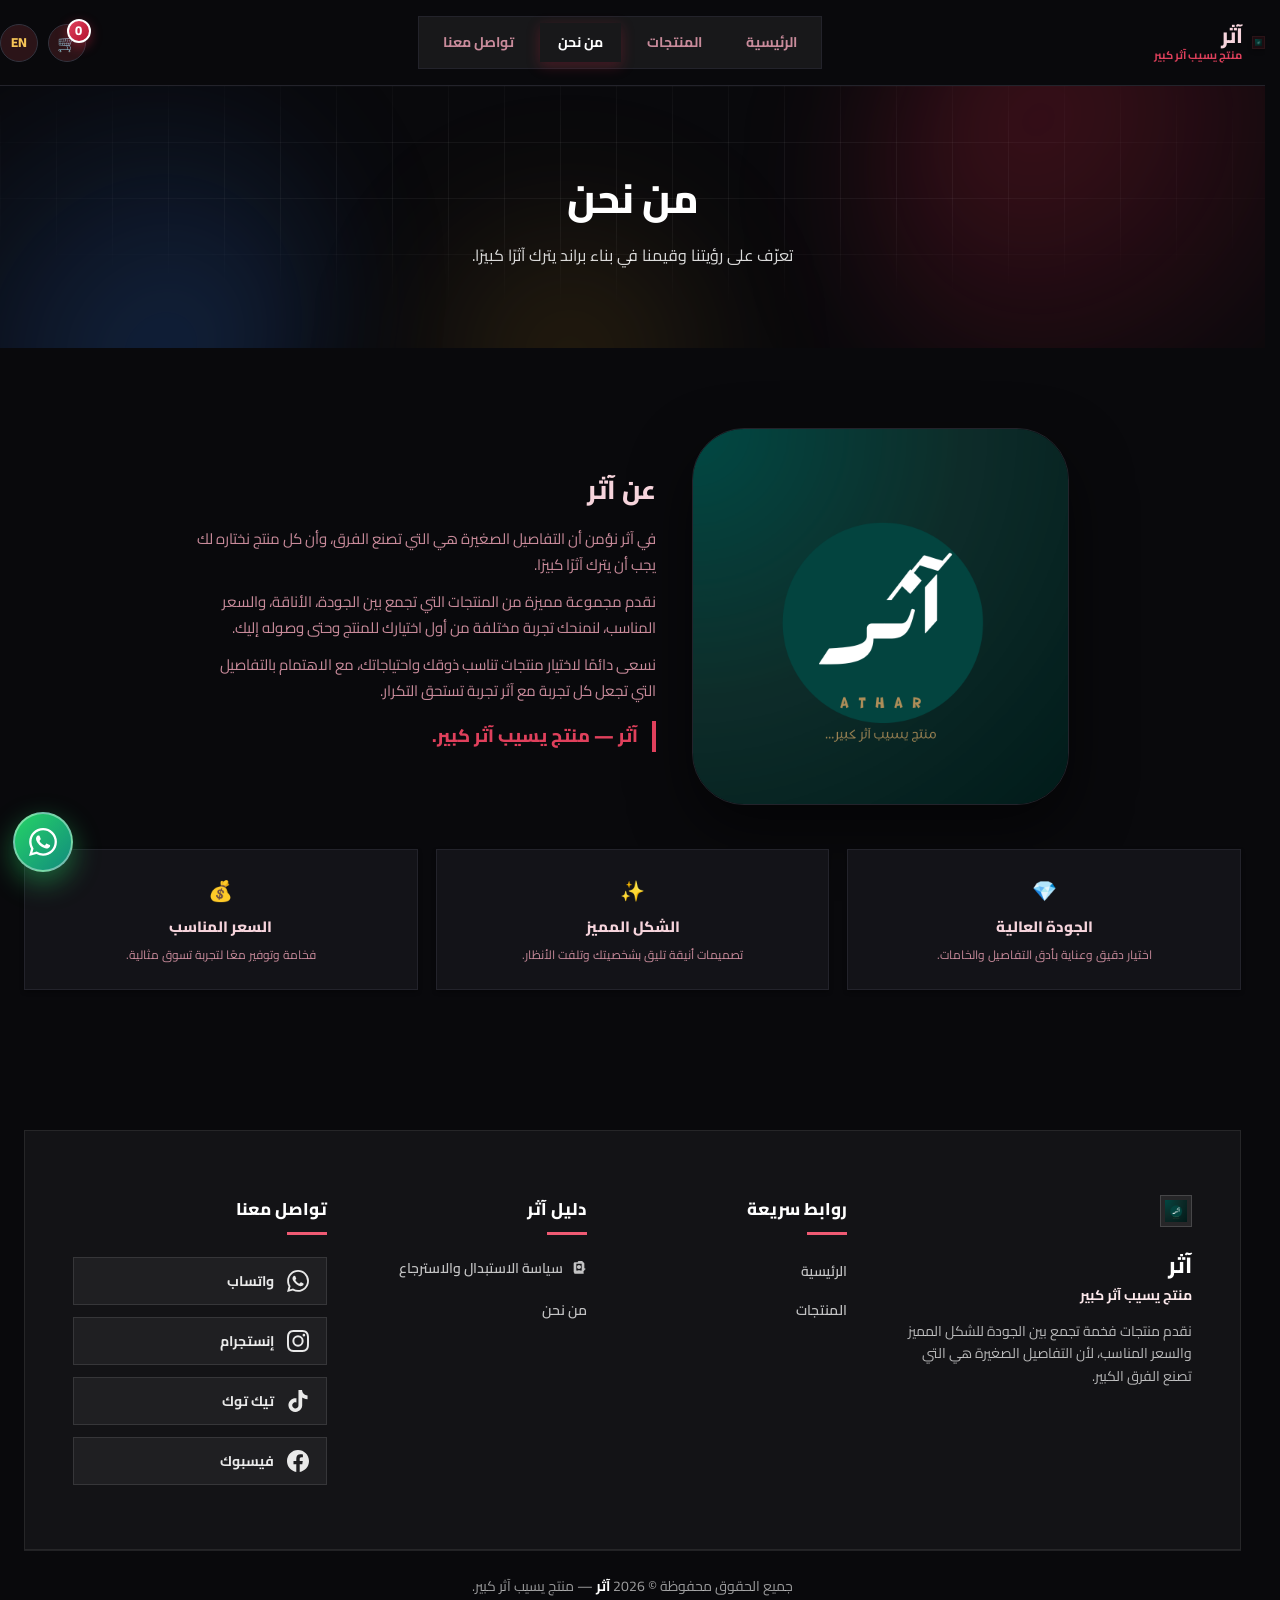
==== about.html @ 7709eab0 "Athar Store - موقع متجر آثر" ====
﻿<!DOCTYPE html>
<html lang="ar" dir="rtl" data-theme="light">
<head>
  <meta charset="UTF-8">
  <meta name="viewport" content="width=device-width, initial-scale=1.0, viewport-fit=cover">
  <title>من نحن — متجر آثر</title>
  <meta name="description" content="من نحن — في آثر نؤمن أن التفاصيل الصغيرة هي التي تصنع الفرق. منتج يسيب آثر كبير.">
  <link rel="icon" type="image/png" href="1.png">
  <link rel="preconnect" href="https://fonts.googleapis.com">
  <link rel="preconnect" href="https://fonts.gstatic.com" crossorigin>
  <link href="https://fonts.googleapis.com/css2?family=Cairo:wght@400;600;700;800&display=swap" rel="stylesheet">
  <link rel="stylesheet" href="assets/css/style.css?v=20260912">
  <link rel="stylesheet" href="assets/css/magic.css?v=20260830">
</head>
<body>

  <!-- ===== الهيدر وشريط التنقل ===== -->
  <header class="site-header">
    <div class="container nav">
      <a class="brand" href="index.html">
        <img src="1.png" alt="لوجو آثر">
        <span class="brand-text">
          <strong>آثر</strong>
          <small>منتج يسيب آثر كبير</small>
        </span>
      </a>
      <nav class="nav-links" aria-label="القائمة الرئيسية">
        <a href="index.html" data-i18n="nav.home">الرئيسية</a>
        <a href="products.html" data-i18n="nav.products">المنتجات</a>
        <a href="about.html" class="active">من نحن</a>
        <a href="contact.html" data-i18n="nav.contact">تواصل معنا</a>
      </nav>
      <div class="nav-cta">
        <button class="cart-toggle" id="cart-toggle" aria-label="سلة التسويق" title="سلة التسويق">
          🛒<span class="cart-count" id="cart-count">0</span>
        </button>
        <button class="lang-toggle" id="lang-toggle" aria-label="تغيير اللغة" title="English">EN</button>
        <button class="theme-toggle" id="theme-toggle" aria-label="الوضع الليلي/النهاري" title="الوضع الليلي">
          <span class="logo-dark">🌙</span><span class="logo-light">☀️</span>
        </button>
      </div>
      <button class="menu-toggle" id="menu-toggle" aria-label="فتح القائمة" aria-expanded="false">
        <span></span><span></span><span></span>
      </button>
    </div>
    <nav class="mobile-menu" id="mobile-menu" aria-label="قائمة الموبايل">
      <div class="toggle-row">
        <button class="theme-toggle variant" id="theme-toggle-m" aria-label="الوضع الليلي/النهاري"><span id="mode-label-m">الوضع الليلي</span></button>
        <button class="lang-toggle variant" id="lang-toggle-m" aria-label="تغيير اللغة">EN <span data-i18n="lang.toggle">English</span></button>
      </div>
      <a href="index.html"><span data-i18n="nav.home">الرئيسية</span> <span>←</span></a>
      <a href="products.html"><span data-i18n="nav.products">المنتجات</span> <span>←</span></a>
      <a href="about.html" class="active"><span data-i18n="nav.about">من نحن</span> <span>←</span></a>
      <a href="contact.html"><span data-i18n="nav.contact">تواصل معنا</span> <span>←</span></a>
    </nav>
  </header>

  <!-- ===== رأس الصفحة ===== -->
  <section class="page-hero grid-bg">
    <div class="aurora">
      <span class="blob-1"></span>
      <span class="blob-2"></span>
      <span class="blob-3"></span>
    </div>
    <div class="particles" id="hero-particles"></div>
    <div class="container">
      <h1 data-i18n="about.heroTitle">من نحن</h1>
      <p data-i18n="about.heroDesc">تعرّف على رؤيتنا وقيمنا في بناء براند يترك آثرًا كبيرًا.</p>
    </div>
  </section>

  <!-- ===== نص من نحن الرسمي السليم 100% ===== -->
  <section class="section">
    <div class="container about-wrap">
      <div class="about-visual reveal">
        <img src="1.png" alt="لوجو آثر الفاخر" loading="lazy">
      </div>
      <div class="about-text reveal">
        <h2 data-i18n="about.title">عن آثر</h2>
        <p data-i18n="about.p1">في آثر نؤمن أن التفاصيل الصغيرة هي التي تصنع الفرق، وأن كل منتج نختاره لك يجب أن يترك آثرًا كبيرًا.</p>
        <p data-i18n="about.p2">نقدم مجموعة مميزة من المنتجات التي تجمع بين الجودة، الأناقة، والسعر المناسب، لنمنحك تجربة مختلفة من أول اختيارك للمنتج وحتى وصوله إليك.</p>
        <p data-i18n="about.p3">نسعى دائمًا لاختيار منتجات تناسب ذوقك واحتياجاتك، مع الاهتمام بالتفاصيل التي تجعل كل تجربة مع آثر تجربة تستحق التكرار.</p>
        <p class="signature" data-i18n="about.signature">آثر — منتج يسيب آثر كبير.</p>
      </div>
    </div>

    <!-- قيم آثر -->
    <div class="container">
      <div class="about-values">
        <div class="value-card reveal spotlight">
          <div class="icon">💎</div>
          <h4 data-i18n="value.quality">الجودة العالية</h4>
          <p data-i18n="value.qualityDesc">اختيار دقيق وعناية بأدق التفاصيل والخامات.</p>
        </div>
        <div class="value-card reveal spotlight">
          <div class="icon">✨</div>
          <h4 data-i18n="value.shape">الشكل المميز</h4>
          <p data-i18n="value.shapeDesc">تصميمات أنيقة تليق بشخصيتك وتلفت الأنظار.</p>
        </div>
        <div class="value-card reveal spotlight">
          <div class="icon">💰</div>
          <h4 data-i18n="value.price">السعر المناسب</h4>
          <p data-i18n="value.priceDesc">فخامة وتوفير معًا لتجربة تسوق مثالية.</p>
        </div>
      </div>
    </div>
  </section>

  <!-- ===== الفوتر ===== -->
  <footer class="site-footer">
    <div class="container">
      <div class="footer-top">
        <div class="footer-brand">
          <img src="1.png" alt="لوجو آثر">
          <h3 data-i18n="brand.name">آثر</h3>
          <p class="slogan" data-i18n="brand.tag">منتج يسيب آثر كبير</p>
          <p>نقدم منتجات فخمة تجمع بين الجودة للشكل المميز والسعر المناسب، لأن التفاصيل الصغيرة هي التي تصنع الفرق الكبير.</p>
        </div>
        <div class="footer-col">
          <h4 data-i18n="footer.links">روابط سريعة</h4>
          <ul>
            <li><a href="index.html" data-i18n="nav.home">الرئيسية</a></li>
            <li><a href="products.html" data-i18n="nav.products">المنتجات</a></li>
          </ul>
        </div>
        <div class="footer-col">
          <h4 data-i18n="footer.cats">دليل آثر</h4>
          <ul>
            <li><a href="#" onclick="openPolicy(); return false;"><svg viewBox="0 0 24 24" fill="currentColor" width="16" height="16" aria-hidden="true"><path d="M12 12c1.65 0 3-1.35 3-3s-1.35-3-3-3-3 1.35-3 3 1.35 3 3 3zm0 2c-2.33 0-7 1.17-7 3.5V19h14v-1.5c0-2.33-4.67-3.5-7-3.5zm8.53-3.47l1.47 1.47-1.47 1.47-1.06-1.06.47-.47-.47-.47 1.06-1.06zM20 2h-2c0-1.1-.9-2-2-2h-4c-1.1 0-2 .9-2 2H6c-1.1 0-2 .9-2 2v12c0 1.1.9 2 2 2h2V4h8v12h2c1.1 0 2-.9 2-2V4c0-1.1-.9-2-2-2z"/></svg><span data-i18n="footer.policy">سياسة الاستبدال والاسترجاع</span></a></li>
            <li><a href="about.html" data-i18n="nav.about">من نحن</a></li>
          </ul>
        </div>
        <div class="footer-col">
          <h4 data-i18n="footer.contact">تواصل معنا</h4>
          <div class="footer-social" id="footer-socials"></div>
        </div>
      </div>
      <div class="footer-bottom">
        <p data-i18n="footer.rights">جميع الحقوق محفوظة © 2026 <b>آثر</b> — منتج يسيب آثر كبير.</p>
      </div>
    </div>
  </footer>

  <!-- ===== سلة التسويق ===== -->
  <div class="cart-overlay" id="cart-overlay"></div>
  <aside class="cart-drawer" id="cart-drawer" aria-label="سلة التسويق">
    <div class="cart-head">
      <h3 data-i18n="cart.title">سلة التسويق 🛒</h3>
      <button type="button" class="cart-close" id="cart-close" aria-label="إغلاق السلة">&times;</button>
    </div>
    <div class="cart-items" id="cart-items"></div>
    <div class="cart-empty" id="cart-empty">
      <span class="cart-empty-icon">🛒</span>
      <p data-i18n="cart.empty">سلتك فارغة حالياً</p>
    </div>
    <div class="cart-foot">
      <div class="cart-total-row">
        <span data-i18n="cart.total">الإجمالي</span>
        <b id="cart-total">0</b>
      </div>
      <button type="button" class="btn btn-clear" id="cart-clear" onclick="clearCart()" data-i18n="cart.clearAll">مسح الكل 🗑️</button>
      <a class="btn btn-whatsapp btn-lg" id="cart-wa" target="_blank" rel="noopener" href="https://wa.me/201040922823">
        <span data-i18n="cart.checkout">تأكيد الطلب عبر واتساب 💬</span>
      </a>
    </div>
  </aside>

  <a class="fab" target="_blank" rel="noopener" href="https://wa.me/201040922823" aria-label="تواصل عبر واتساب">
    <svg viewBox="0 0 24 24" fill="currentColor" width="28" height="28" aria-hidden="true"><path d="M17.472 14.382c-.297-.149-1.758-.867-2.03-.967-.273-.099-.471-.148-.67.15-.197.297-.767.966-.94 1.164-.173.199-.347.223-.644.075-.297-.15-1.255-.463-2.39-1.475-.883-.788-1.48-1.761-1.653-2.059-.173-.297-.018-.458.13-.606.134-.133.297-.347.446-.52.149-.174.198-.298.298-.497.099-.198.05-.371-.025-.52-.075-.149-.669-1.612-.916-2.207-.242-.579-.487-.5-.669-.51-.173-.008-.371-.01-.57-.01-.198 0-.52.074-.792.372-.272.297-1.04 1.016-1.04 2.479 0 1.462 1.065 2.875 1.213 3.074.149.198 2.096 3.2 5.077 4.487.709.306 1.262.489 1.694.625.712.227 1.36.195 1.871.118.571-.085 1.758-.719 2.006-1.413.248-.694.248-1.289.173-1.413-.074-.124-.272-.198-.57-.347m-5.421 7.403h-.004a9.87 9.87 0 01-5.031-1.378l-.361-.214-3.741.982.998-3.648-.235-.374a9.86 9.86 0 01-1.51-5.26c.001-5.45 4.436-9.884 9.888-9.884 2.64 0 5.122 1.03 6.988 2.898a9.825 9.825 0 012.893 6.994c-.003 5.45-4.437 9.884-9.885 9.884m8.413-18.297A11.815 11.815 0 0012.05 0C5.495 0 .16 5.335.157 11.892c0 2.096.547 4.142 1.588 5.945L.057 24l6.305-1.654a11.882 11.882 0 005.683 1.448h.005c6.554 0 11.89-5.335 11.893-11.893a11.821 11.821 0 00-3.48-8.413z"/></svg>
  </a>
  <div class="toast" id="toast"></div>

  <script src="assets/js/i18n.js"></script>
  <script src="assets/js/data.js"></script>
  <script src="assets/js/main.js?v=20260912"></script>
</body>
</html>
---- assets/css/style.css ----
??/* ============================================================
   متجر آثر — تصميم إلكتروني Premium وراقٍ للغاية (RTL)
   الهوية البصرية: أسود فاخر + أحمر عنابي جذاب + لمسات ذهبية
   ============================================================ */

:root {
  /* ألوان الهوية الرئيسية (أحمر + أسود) */
  --blue-950: #3a0a14;
  --blue-900: #5c0f1f;
  --blue-850: #6d1526;
  --blue-800: #7a1a2c;
  --blue-700: #8f2236;
  --blue-600: #c82340;
  --blue-500: #e0405c;
  --blue-100: #f4dbe0;
  --blue-50: #fdf2f4;

  --red-800: #881427;
  --red-700: #a71b33;
  --red-600: #c82340;
  --red-500: #e23250;
  --red-100: #fce8eb;
  --red-50: #fdf3f5;

  --gold-500: #d99b26;
  --gold-400: #f1b73e;
  --gold-50: #fdf9f0;

  --green-600: #1fa743;
  --green-500: #25c95a;
  --green-50: #e8faf0;

  /* ألوان الخلفيات والنصوص */
  --bg-main: #f8fafc;
  --bg-card: #ffffff;
  --ink-primary: #550d1d;
  --ink-secondary: #7a2839;
  --ink-muted: #95536a;
  --border-color: #e2e8f0;
  --border-hover: #cbd5e1;

  /* الظلال والانحناءات */
  --radius-sm: 32px;
  --radius-md: 40px;
  --radius-lg: 46px;
  --radius-full: 9999px;

  --shadow-xs: 0 2px 4px rgba(10, 27, 54, 0.04);
  --shadow-sm: 0 4px 12px rgba(10, 27, 54, 0.06);
  --shadow-md: 0 8px 24px rgba(10, 27, 54, 0.08);
  --shadow-lg: 0 16px 40px rgba(10, 27, 54, 0.12);
  --shadow-xl: 0 24px 60px rgba(10, 27, 54, 0.18);

  --grad-primary: linear-gradient(135deg, #b3122e 0%, #e0405c 100%);
  --grad-accent: linear-gradient(135deg, var(--red-600) 0%, var(--red-500) 100%);
  --grad-hero: linear-gradient(145deg, #0b0b0d 0%, #120a0e 45%, #1b0e14 100%);
  --grad-gold: linear-gradient(135deg, var(--gold-500) 0%, var(--gold-400) 100%);
  --grad-green: linear-gradient(135deg, var(--green-600) 0%, var(--green-500) 100%);
  --grad-glass: linear-gradient(135deg, rgba(255, 255, 255, 0.95), rgba(255, 255, 255, 0.85));

  --header-bg: rgba(255, 255, 255, 0.92);
  --header-bg-solid: rgba(255, 255, 255, 0.98);
  --nav-pill-bg: rgba(241, 245, 249, 0.7);
  --search-bg: var(--bg-main);

  --transition-fast: 180ms cubic-bezier(0.4, 0, 0.2, 1);
  --transition-normal: 280ms cubic-bezier(0.4, 0, 0.2, 1);
  --transition-slow: 400ms cubic-bezier(0.4, 0, 0.2, 1);
}

/* ============ الوضع الليلي (Dark Mode) ============ */
[data-theme="dark"] {
  --blue-950: #3a0a14;
  --blue-900: #f6d4dc;
  --blue-850: #eec7d1;
  --blue-800: #e3b4c1;
  --blue-700: #c98b9b;
  --blue-600: #e0405c;
  --blue-500: #ef5a73;
  --blue-100: #2b1418;
  --blue-50: #1c0c10;

  --red-800: #881427;
  --red-700: #a71b33;
  --red-600: #e0405c;
  --red-500: #ef5a73;
  --red-100: #351720;
  --red-50: #251016;

  --gold-500: #e0a63a;
  --gold-400: #f6c557;
  --gold-50: #241c0e;

  --green-600: #18953c;
  --green-500: #22c352;
  --green-50: #0d2315;

  --bg-main: #09090c;
  --bg-card: #131318;
  --ink-primary: #f6cbd6;
  --ink-secondary: #c98b9b;
  --ink-muted: #97697a;
  --border-color: #23232b;
  --border-hover: #33333e;

  --shadow-xs: 0 2px 4px rgba(0, 0, 0, 0.3);
  --shadow-sm: 0 4px 12px rgba(0, 0, 0, 0.35);
  --shadow-md: 0 8px 24px rgba(0, 0, 0, 0.4);
  --shadow-lg: 0 16px 40px rgba(0, 0, 0, 0.5);
  --shadow-xl: 0 24px 60px rgba(0, 0, 0, 0.55);

  --header-bg: rgba(10, 10, 13, 0.85);
  --header-bg-solid: rgba(10, 10, 13, 0.98);
  --nav-pill-bg: rgba(255, 255, 255, 0.06);
  --search-bg: #101014;
}

[data-theme="dark"] .site-header {
  background: var(--header-bg);
  border-bottom-color: var(--border-color);
}

[data-theme="dark"] .site-header.scrolled {
  background: var(--header-bg-solid);
}

[data-theme="dark"] .nav-links {
  background: var(--nav-pill-bg);
}

[data-theme="dark"] .mobile-menu {
  background: var(--header-bg-solid);
  border-bottom-color: var(--border-color);
}

[data-theme="dark"] .product-media,
[data-theme="dark"] .modal-media {
  background: #0d1729;
}

[data-theme="dark"] .product-card.ready .product-media {
  background: linear-gradient(135deg, var(--blue-50), var(--red-50));
}

[data-theme="dark"] .product-media .quick-view-badge {
  background: rgba(5, 13, 28, 0.6);
}

[data-theme="dark"] .hero-badge {
  background: var(--bg-card);
  border-color: var(--border-color);
  color: var(--ink-primary);
}

[data-theme="dark"] .btn-secondary {
  background: var(--blue-50);
  color: var(--blue-500);
  border-color: var(--blue-100);
}

[data-theme="dark"] .btn-secondary:hover {
  background: var(--blue-100);
  color: var(--blue-100);
}

[data-theme="dark"] .menu-toggle {
  background: var(--blue-50);
  border-color: var(--blue-100);
}

[data-theme="dark"] .toast {
  background: rgba(10, 10, 12, 0.95);
  border-color: rgba(255, 255, 255, 0.2);
}

/* وضوح النصوص في الوضع الليلي */
[data-theme="dark"] .btn-secondary:hover {
  background: var(--blue-100);
  color: var(--blue-900);
}

[data-theme="dark"] .btn-outline:hover {
  background: #ffffff;
  color: #121014;
}

[data-theme="dark"] .quick-view-badge span {
  background: #ffffff;
  color: #121014;
}

/* ============ إعادة الضبط العامة ============ */
*, *::before, *::after {
  margin: 0;
  padding: 0;
  box-sizing: border-box;
}

html {
  scroll-behavior: smooth;
  text-size-adjust: 100%;
  -webkit-text-size-adjust: 100%;
  overflow-x: hidden;
  scrollbar-gutter: stable;
}

body {
  font-family: "Cairo", system-ui, -apple-system, BlinkMacSystemFont, "Segoe UI", Roboto, sans-serif;
  background-color: var(--bg-main);
  color: var(--ink-primary);
  line-height: 1.65;
  direction: rtl;
  text-align: right;
  overflow-x: hidden;
  -webkit-font-smoothing: antialiased;
  -moz-osx-font-smoothing: grayscale;
}

img {
  max-width: 100%;
  height: auto;
  display: block;
  user-select: none;
}

a {
  text-decoration: none;
  color: inherit;
  transition: color var(--transition-fast);
}

ul, ol {
  list-style: none;
}

button, input, textarea, select {
  font-family: inherit;
  font-size: inherit;
  color: inherit;
  border: none;
  outline: none;
}

button {
  cursor: pointer;
  background: none;
}

/* ============ تخطيط الحاوية والأقسام ============ */
.container {
  width: 100%;
  max-width: 1280px;
  margin-inline: auto;
  padding-inline: 24px;
}

.section {
  padding: 80px 0;
  position: relative;
}

.section-head {
  text-align: center;
  max-width: 760px;
  margin: 0 auto 52px;
  position: relative;
}

.section-head .tag {
  display: inline-flex;
  align-items: center;
  gap: 8px;
  background: var(--red-50);
  color: var(--red-600);
  border: 1px solid rgba(200, 35, 64, 0.15);
  font-weight: 700;
  font-size: 13px;
  padding: 5px 18px;
  border-radius: var(--radius-full);
  margin-bottom: 14px;
  box-shadow: 0 2px 8px rgba(200, 35, 64, 0.06);
}

.section-head h2 {
  font-size: 30px;
  font-weight: 800;
  color: var(--blue-900);
  letter-spacing: -0.5px;
  line-height: 1.25;
}

.section-head h2 span {
  color: var(--red-600);
  position: relative;
}

.section-head p {
  color: var(--ink-secondary);
  font-size: 15px;
  margin-top: 10px;
  font-weight: 500;
}

/* ============ نظام الأزرار الفخمة ============ */
.btn {
  display: inline-flex;
  align-items: center;
  justify-content: center;
  gap: 8px;
  padding: 12px 26px;
  border-radius: var(--radius-md);
  font-weight: 700;
  font-size: 15px;
  line-height: 1;
  text-align: center;
  white-space: nowrap;
  border: 2px solid transparent;
  transition: all var(--transition-normal);
  position: relative;
  overflow: hidden;
  user-select: none;
}

.btn:active {
  transform: scale(0.98) !important;
}

.btn-accent:active,
.btn:focus,
.btn:focus-visible,
.card-actions .btn:active,
.modal-actions .btn:active {
  box-shadow: none !important;
  transform: none !important;
  filter: none !important;
}

.btn-accent,
.card-actions .btn,
.modal-actions .btn {
  -webkit-tap-highlight-color: transparent;
}

.btn:focus-visible {
  outline: none;
}

.btn-primary {
  background: var(--grad-primary);
  color: #ffffff;
  box-shadow: 0 8px 24px rgba(200, 35, 64, 0.3);
}

.btn-primary:hover {
  transform: translateY(-3px);
  box-shadow: 0 12px 32px rgba(200, 35, 64, 0.45);
  background: linear-gradient(135deg, var(--blue-500) 0%, var(--blue-600) 100%);
}

.btn-accent {
  background: var(--grad-accent);
  color: #ffffff;
  box-shadow: 0 8px 24px rgba(200, 35, 64, 0.32);
}

.btn-accent:hover {
  transform: translateY(-3px);
  box-shadow: 0 12px 32px rgba(200, 35, 64, 0.45);
  background: linear-gradient(135deg, var(--red-500) 0%, var(--red-600) 100%);
}

/* زر "إضافة للسلة" — لون أخضر مثل علامة الصح */
.card-actions .btn,
.modal-actions .btn {
  background: var(--grad-green);
  color: #ffffff;
  box-shadow: 0 8px 20px rgba(31, 167, 67, 0.35);
}

.card-actions .btn:hover,
.modal-actions .btn:hover {
  background: linear-gradient(135deg, var(--green-500) 0%, var(--green-600) 100%);
  color: #ffffff;
  box-shadow: 0 12px 28px rgba(31, 167, 67, 0.45);
}

.btn-outline {
  background: rgba(255, 255, 255, 0.08);
  border-color: rgba(255, 255, 255, 0.3);
  color: #ffffff;
  backdrop-filter: blur(8px);
}

.btn-outline:hover {
  background: #ffffff;
  border-color: #ffffff;
  color: var(--blue-900);
  transform: translateY(-3px);
  box-shadow: 0 12px 30px rgba(255, 255, 255, 0.25);
}

.btn-secondary {
  background: var(--blue-50);
  color: var(--blue-700);
  border-color: var(--blue-100);
}

.btn-secondary:hover {
  background: var(--blue-100);
  color: var(--blue-900);
  transform: translateY(-2px);
}

.btn-sm {
  padding: 8px 16px;
  font-size: 13px;
  border-radius: var(--radius-sm);
}

.btn-lg {
  padding: 14px 30px;
  font-size: 16px;
}

/* ============ الهيدر وشريط التنقل ============ */
.site-header {
  position: sticky;
  top: 0;
  z-index: 1000;
  background: var(--header-bg);
  backdrop-filter: blur(16px);
  -webkit-backdrop-filter: blur(16px);
  border-bottom: 1px solid rgba(226, 232, 240, 0.8);
  transition: all var(--transition-normal);
}

.site-header.scrolled {
  box-shadow: var(--shadow-sm);
  background: var(--header-bg-solid);
}

.nav {
  display: flex;
  align-items: center;
  justify-content: space-between;
  gap: 24px;
  padding: 16px 0;
}

.brand {
  display: flex;
  align-items: center;
  gap: 10px;
  flex-shrink: 0;
  transition: transform var(--transition-fast);
}

.brand:hover {
  transform: translateY(-1px);
}

.brand img {
  width: 13px;
  height: 13px;
  object-fit: contain;
  border-radius: var(--radius-sm);
  background: var(--blue-50);
  border: 1px solid var(--blue-100);
  padding: 2px;
  box-shadow: var(--shadow-xs);
}

.brand-text {
  line-height: 1.25;
}

.brand-text strong {
  font-size: 21px;
  font-weight: 800;
  color: var(--blue-900);
  letter-spacing: -0.5px;
  display: block;
}

.brand-text small {
  display: block;
  font-size: 11px;
  color: var(--red-600);
  font-weight: 700;
  letter-spacing: 0;
}

.nav-links {
  display: flex;
  align-items: center;
  gap: 8px;
  background: var(--nav-pill-bg);
  padding: 6px;
  border-radius: var(--radius-full);
  border: 1px solid var(--border-color);
}

.nav-links a {
  padding: 8px 18px;
  border-radius: var(--radius-full);
  font-weight: 700;
  font-size: 14px;
  color: var(--ink-secondary);
  transition: all var(--transition-normal);
  position: relative;
}

.nav-links a:hover {
  color: var(--blue-600);
  background: rgba(255, 255, 255, 0.8);
}

.nav-links a.active {
  background: var(--grad-primary);
  color: #ffffff;
  box-shadow: 0 4px 14px rgba(200, 35, 64, 0.28);
}

.nav-cta {
  flex-shrink: 0;
  display: flex;
  align-items: center;
  gap: 10px;
}

.nav-cta .btn {
  padding: 9px 20px;
  font-size: 14px;
  border-radius: var(--radius-full);
}

/* أزرار التبديل (الوضع الليلي/النهاري + اللغة) */
.theme-toggle,
.lang-toggle {
  width: 38px;
  height: 38px;
  flex-shrink: 0;
  border-radius: 50%;
  background: var(--blue-50);
  color: var(--blue-700);
  border: 1px solid var(--blue-100);
  display: inline-flex;
  align-items: center;
  justify-content: center;
  font-size: 16px;
  line-height: 1;
  transition: all var(--transition-fast);
}

.theme-toggle:hover,
.lang-toggle:hover {
  background: var(--blue-100);
  transform: translateY(-2px);
}

[data-theme="dark"] .theme-toggle,
[data-theme="dark"] .lang-toggle {
  background: var(--blue-100);
  color: var(--gold-400);
  border-color: var(--border-hover);
}

/* إخفاء زر تبديل الوضع (الداكن ثابت فقط) */
.theme-toggle {
  display: none !important;
}

.logo-light { display: none; }

[data-theme="dark"] .logo-dark { display: none; }
[data-theme="dark"] .logo-light { display: inline-block; }

.lang-toggle {
  font-weight: 800;
  font-size: 13px;
  font-family: inherit;
}

/* أزرار التبديل في قائمة الموبايل */
.mobile-menu .toggle-row {
  display: flex;
  gap: 8px;
  margin-bottom: 8px;
}

.mobile-menu .theme-toggle.variant,
.mobile-menu .lang-toggle.variant {
  width: auto;
  height: auto;
  padding: 10px 18px;
  border-radius: var(--radius-md);
  font-size: 14px;
  justify-content: flex-start;
  gap: 8px;
  color: var(--ink-primary);
}

.menu-toggle {
  display: none;
  background: var(--blue-50);
  border: 1px solid var(--blue-100);
  border-radius: var(--radius-md);
  width: 42px;
  height: 42px;
  align-items: center;
  justify-content: center;
  flex-direction: column;
  gap: 4px;
  transition: all var(--transition-fast);
}

.menu-toggle:hover {
  background: var(--blue-100);
}

.menu-toggle span {
  display: block;
  width: 22px;
  height: 2.5px;
  background: var(--blue-900);
  border-radius: 6px;
  transition: transform 0.3s ease, opacity 0.3s ease;
}

.mobile-menu {
  display: none;
  position: absolute;
  top: 100%;
  left: 0;
  right: 0;
  background: var(--header-bg-solid);
  backdrop-filter: blur(20px);
  -webkit-backdrop-filter: blur(20px);
  border-bottom: 1px solid var(--border-color);
  padding: 20px;
  border-radius: 0 0 var(--radius-lg) var(--radius-lg);
  box-shadow: var(--shadow-xl);
  flex-direction: column;
  gap: 8px;
  transform: translateY(-10px);
  opacity: 0;
  pointer-events: none;
  transition: all var(--transition-normal);
}

.mobile-menu.open {
  display: flex;
  transform: translateY(0);
  opacity: 1;
  pointer-events: auto;
}

.mobile-menu a {
  padding: 12px 20px;
  border-radius: var(--radius-md);
  font-weight: 700;
  font-size: 15px;
  color: var(--ink-primary);
  display: flex;
  align-items: center;
  justify-content: space-between;
  transition: all var(--transition-fast);
}

.mobile-menu a:hover,
.mobile-menu a.active {
  background: var(--blue-50);
  color: var(--blue-600);
}

/* ============ الهيرو الرئيسي ============ */
.hero {
  background: var(--grad-hero);
  color: #ffffff;
  position: relative;
  overflow: hidden;
  padding: 80px 0 90px;
}

.hero::before {
  content: "";
  position: absolute;
  inset: 0;
  background:
    radial-gradient(800px 450px at 80% 20%, rgba(200, 35, 64, 0.2), transparent 70%),
    radial-gradient(700px 450px at 15% 85%, rgba(200, 35, 64, 0.18), transparent 70%);
  pointer-events: none;
}

.hero::after {
  content: "";
  position: absolute;
  bottom: 0;
  left: 0;
  right: 0;
  height: 60px;
  background: linear-gradient(to top, var(--bg-main), transparent);
  pointer-events: none;
}

.hero-inner {
  position: relative;
  z-index: 2;
  display: grid;
  grid-template-columns: 1.15fr 0.85fr;
  align-items: center;
  gap: 56px;
}

.hero-tag {
  display: inline-flex;
  align-items: center;
  gap: 10px;
  background: rgba(255, 255, 255, 0.12);
  border: 1px solid rgba(255, 255, 255, 0.22);
  padding: 7px 20px;
  border-radius: var(--radius-full);
  font-size: 14px;
  font-weight: 700;
  margin-bottom: 22px;
  backdrop-filter: blur(10px);
}

.hero-tag::before {
  content: "";
  width: 10px;
  height: 10px;
  border-radius: 50%;
  background: var(--red-500);
  box-shadow: 0 0 0 4px rgba(226, 50, 80, 0.35);
  animation: pulse-dot 2s infinite;
}

@keyframes pulse-dot {
  0%, 100% { opacity: 1; transform: scale(1); }
  50% { opacity: 0.6; transform: scale(1.2); }
}

.hero h1 {
  font-size: 52px;
  font-weight: 800;
  line-height: 1.15;
  margin-bottom: 10px;
  letter-spacing: -1px;
}

.hero h1 .red {
  color: var(--red-500);
  display: inline-block;
  transform: rotate(-2deg);
}

.hero .slogan {
  font-size: 24px;
  font-weight: 700;
  color: #fce8eb;
  margin-bottom: 20px;
  display: flex;
  align-items: center;
  gap: 10px;
}

.hero .slogan strong {
  color: #ffffff;
  background: rgba(200, 35, 64, 0.25);
  padding: 2px 14px;
  border-radius: var(--radius-sm);
  border: 1px solid rgba(200, 35, 64, 0.4);
}

.hero p.desc {
  font-size: 16px;
  color: rgba(255, 255, 255, 0.85);
  max-width: 560px;
  margin-bottom: 32px;
  line-height: 1.7;
}

.hero-actions {
  display: flex;
  flex-wrap: wrap;
  gap: 14px;
  margin-bottom: 44px;
}

.hero-stats {
  display: flex;
  flex-wrap: wrap;
  gap: 32px;
  padding-top: 24px;
  border-top: 1px solid rgba(255, 255, 255, 0.15);
}

.hero-stats .stat {
  display: flex;
  flex-direction: column;
}

.hero-stats .stat b {
  font-size: 28px;
  font-weight: 800;
  color: var(--gold-400);
  line-height: 1.1;
}

.hero-stats .stat span {
  font-size: 13px;
  color: rgba(255, 255, 255, 0.75);
  font-weight: 600;
  margin-top: 4px;
}

.hero-visual {
  position: relative;
  display: flex;
  justify-content: center;
  align-items: center;
}

.hero-visual .frame {
  position: relative;
  width: 100%;
  max-width: 210px;
  aspect-ratio: 1 / 1;
}

.hero-visual .frame::before {
  content: "";
  position: absolute;
  inset: -16px;
  border: 2px dashed rgba(255, 255, 255, 0.25);
  border-radius: 60px;
  animation: spin-slow 40s linear infinite;
}

@keyframes spin-slow {
  from { transform: rotate(0deg); }
  to { transform: rotate(360deg); }
}

.hero-visual img {
  position: relative;
  width: 100%;
  height: 100%;
  object-fit: cover;
  border-radius: 52px;
  box-shadow: var(--shadow-xl);
  border: 2px solid rgba(255, 255, 255, 0.2);
  transition: transform var(--transition-slow);
}

.hero-visual:hover img {
  transform: scale(1.02);
}

.hero-badge {
  position: absolute;
  bottom: -20px;
  right: -20px;
  background: rgba(255, 255, 255, 0.95);
  backdrop-filter: blur(12px);
  color: var(--blue-950);
  padding: 14px 22px;
  border-radius: var(--radius-md);
  box-shadow: var(--shadow-xl);
  border: 1px solid rgba(255, 255, 255, 0.8);
  display: flex;
  align-items: center;
  gap: 12px;
  z-index: 5;
  animation: float-badge 4s ease-in-out infinite;
}

@keyframes float-badge {
  0%, 100% { transform: translateY(0); }
  50% { transform: translateY(-8px); }
}

.hero-badge .badge-icon {
  width: 34px;
  height: 34px;
  border-radius: 50%;
  background: var(--red-50);
  color: var(--red-600);
  display: flex;
  align-items: center;
  justify-content: center;
  font-size: 17px;
}

.hero-badge strong {
  display: block;
  font-size: 15px;
  font-weight: 800;
}

.hero-badge span {
  font-size: 12px;
  color: var(--ink-secondary);
}

/* ============ بطاقات التصنيفات ============ */
.cats-grid {
  display: grid;
  grid-template-columns: repeat(4, 1fr);
  gap: 24px;
}

.cat-card {
  position: relative;
  background: var(--bg-card);
  border: 1px solid var(--border-color);
  border-radius: var(--radius-lg);
  padding: 30px 20px;
  text-align: center;
  overflow: hidden;
  transition: all var(--transition-normal);
  display: flex;
  flex-direction: column;
  align-items: center;
}

.cat-card::before {
  content: "";
  position: absolute;
  top: 0;
  right: 0;
  left: 0;
  height: 4px;
  background: var(--grad-primary);
  transform: scaleX(0);
  transform-origin: right;
  transition: transform var(--transition-normal);
}

.cat-card:hover {
  transform: translateY(-8px);
  box-shadow: var(--shadow-lg);
  border-color: var(--blue-100);
}

.cat-card:hover::before {
  transform: scaleX(1);
}

.cat-card .icon {
  width: 64px;
  height: 64px;
  margin-bottom: 12px;
  border-radius: 36px;
  overflow: hidden;
  background: var(--blue-50);
  border: 1px solid var(--blue-100);
  display: flex;
  align-items: center;
  justify-content: center;
  font-size: 32px;
  transition: all var(--transition-normal);
  box-shadow: var(--shadow-xs);
}

.cat-card:hover .icon {
  background: var(--grad-primary);
  color: #ffffff;
  transform: scale(1.08) rotate(-3deg);
  box-shadow: 0 8px 20px rgba(200, 35, 64, 0.25);
}

.cat-card .icon img {
  width: 100%;
  height: 100%;
  object-fit: cover;
  border-radius: inherit;
}

.cat-card h3 {
  font-size: 17px;
  font-weight: 800;
  color: var(--blue-900);
  margin-bottom: 4px;
}

.cat-card .count {
  font-size: 12px;
  color: var(--ink-muted);
  font-weight: 600;
  margin-bottom: 12px;
}

.cat-card .arrow {
  margin-top: auto;
  font-size: 13px;
  font-weight: 700;
  color: var(--red-600);
  display: inline-flex;
  align-items: center;
  gap: 6px;
  transition: transform var(--transition-fast);
}

.cat-card:hover .arrow {
  transform: translateX(-4px);
}

.cat-section {
  margin-bottom: 64px;
  scroll-margin-top: 120px;
}

.cat-section:last-child {
  margin-bottom: 0;
}

/* ============ شبكة المنتجات والكروت ============ */
.products-grid {
  display: grid;
  grid-template-columns: repeat(6, 1fr);
  gap: 10px;
}

.product-card {
  background: var(--bg-card);
  border: 1px solid var(--border-color);
  border-radius: 40px;
  overflow: hidden;
  display: flex;
  flex-direction: column;
  transition: all var(--transition-normal);
  position: relative;
  box-shadow: var(--shadow-xs);
}

.product-card:hover {
  transform: translateY(-3px);
  box-shadow: var(--shadow-sm);
  border-color: var(--blue-100);
}

.product-media {
  position: relative;
  aspect-ratio: 4 / 3.8;
  background: #f1f5f9;
  overflow: hidden;
  cursor: pointer;
}

.product-media img {
  width: 100%;
  height: 100%;
  object-fit: cover;
  transition: transform 0.5s cubic-bezier(0.25, 1, 0.5, 1);
}

.product-card:hover .product-media img {
  transform: scale(1.08);
}

.product-media .discount {
  position: absolute;
  top: 6px;
  right: 6px;
  background: var(--grad-accent);
  color: #ffffff;
  font-weight: 800;
  font-size: 7.5px;
  padding: 2px 6px;
  border-radius: var(--radius-full);
  box-shadow: 0 4px 14px rgba(200, 35, 64, 0.35);
  z-index: 2;
}

.product-media .quick-view-badge {
  position: absolute;
  inset: 0;
  background: rgba(10, 27, 54, 0.4);
  backdrop-filter: blur(4px);
  display: flex;
  align-items: center;
  justify-content: center;
  opacity: 0;
  transition: opacity var(--transition-normal);
  z-index: 3;
}

.product-card:hover .quick-view-badge {
  opacity: 1;
}

.quick-view-badge span {
  background: #ffffff;
  color: var(--blue-900);
  font-weight: 700;
  font-size: 8.5px;
  padding: 4px 8px;
  border-radius: var(--radius-full);
  box-shadow: var(--shadow-md);
  transform: translateY(10px);
  transition: transform var(--transition-normal);
}

.product-card:hover .quick-view-badge span {
  transform: translateY(0);
}

.product-body {
  padding: 6px;
  display: flex;
  flex-direction: column;
  gap: 2px;
  flex: 1;
}

.product-body .num {
  font-size: 7px;
  font-weight: 700;
  color: var(--blue-600);
  background: var(--blue-50);
  border: 1px solid var(--blue-100);
  display: inline-block;
  padding: 1px 5px;
  border-radius: var(--radius-full);
  width: fit-content;
}

.product-body h4 {
  font-size: 12px;
  font-weight: 800;
  color: var(--ink-primary);
  line-height: 1.25;
  min-height: 30px;
  display: -webkit-box;
  -webkit-line-clamp: 2;
  -webkit-box-orient: vertical;
  overflow: hidden;
  cursor: pointer;
  transition: color var(--transition-fast);
}

.product-body h4:hover {
  color: var(--blue-600);
}

.price-row {
  display: flex;
  align-items: baseline;
  gap: 5px;
  flex-wrap: wrap;
  margin-top: auto;
  padding-top: 1px;
}

.price-row .current {
  font-size: 14px;
  font-weight: 800;
  color: var(--red-600);
  letter-spacing: -0.5px;
}

.price-row .old {
  font-size: 10px;
  color: var(--ink-muted);
  text-decoration: line-through;
  font-weight: 600;
}

.product-body .card-actions {
  display: grid;
  grid-template-columns: 1fr auto;
  gap: 5px;
  margin-top: 4px;
}

.product-body .card-actions .btn {
  padding: 4px 6px;
  font-size: 12px;
  width: 100%;
}

.product-body .btn-view {
  width: 28px;
  height: 28px;
  padding: 0;
  border-radius: 24px;
  background: var(--blue-50);
  color: var(--blue-700);
  border: 1px solid var(--blue-100);
  display: flex;
  align-items: center;
  justify-content: center;
  font-size: 13px;
  transition: all var(--transition-fast);
}

.product-body .btn-view:hover {
  background: var(--blue-600);
  color: #ffffff;
}

.card-actions .btn {
  font-size: 18px;
  padding: 14px 28px;
  white-space: normal;
}

.card-actions .btn-view {
  width: 48px;
  height: 48px;
  font-size: 18px;
}

/* بطاقة بوكس آثر — قائمة مستقلة بدون صورة ولا سعر حتى التعديل */
.product-card.offer-card .offer-media {
  display: flex;
  align-items: center;
  justify-content: center;
  flex-direction: column;
  gap: 10px;
  background: linear-gradient(145deg, var(--blue-50), var(--red-50));
}

.product-card.offer-card .offer-media img {
  width: 100%;
  height: 100%;
  object-fit: cover;
}

.product-card.offer-card .offer-fire {
  font-size: 38px;
  filter: drop-shadow(0 6px 12px rgba(200, 35, 64, 0.35));
  animation: offer-pulse 2.2s ease-in-out infinite;
}

@keyframes offer-pulse {
  0%, 100% { transform: scale(1); }
  50% { transform: scale(1.12); }
}

.product-card.offer-card .offer-ribbon {
  background: var(--grad-primary);
  color: #ffffff;
  font-size: 12px;
  font-weight: 800;
  padding: 5px 16px;
  border-radius: var(--radius-full);
  box-shadow: 0 6px 16px rgba(200, 35, 64, 0.3);
  text-align: center;
}

.product-card.offer-card .offer-price-row {
  justify-content: center;
  align-items: center;
  gap: 6px;
  flex-wrap: wrap;
}

.product-card.offer-card .offer-current {
  font-size: 20px;
  font-weight: 800;
  color: var(--red-600);
}

.product-card.offer-card .offer-instead {
  font-size: 11px;
  font-weight: 700;
  color: var(--ink-muted);
}

.product-card.offer-card .product-body {
  gap: 4px;
}

.product-card.offer-card .product-body .num {
  font-size: 12px;
  color: var(--blue-700);
  font-weight: 800;
}

/* بطاقة جاهزة (الجديد) */
.product-card.ready .product-media {
  background: linear-gradient(135deg, var(--blue-50), var(--red-50));
  display: flex;
  align-items: center;
  justify-content: center;
}

.product-card.ready .product-media .ph-icon {
  font-size: 30px;
  opacity: 0.6;
  filter: drop-shadow(0 4px 8px rgba(0,0,0,0.05));
}

.product-card.ready .product-media .ph-text {
  position: absolute;
  bottom: 6px;
  left: 6px;
  right: 6px;
  text-align: center;
  font-size: 9px;
  font-weight: 700;
  color: var(--blue-700);
  background: rgba(255, 255, 255, 0.9);
  backdrop-filter: blur(8px);
  border-radius: var(--radius-sm);
  padding: 3px;
  border: 1px solid rgba(255, 255, 255, 0.8);
}

/* ============ نافذة المعاينة السريعة (Quick View Modal) ============ */
.modal-overlay {
  position: fixed;
  inset: 0;
  background: rgba(6, 17, 34, 0.7);
  backdrop-filter: blur(8px);
  -webkit-backdrop-filter: blur(8px);
  z-index: 3000;
  display: flex;
  align-items: center;
  justify-content: center;
  padding: 20px;
  opacity: 0;
  visibility: hidden;
  transition: all var(--transition-normal);
}

.modal-overlay.open {
  opacity: 1;
  visibility: visible;
}

.modal-content {
  background: var(--bg-card);
  border-radius: 46px;
  max-width: 400px;
  width: 100%;
  max-height: 90vh;
  max-height: 90dvh;
  overflow-y: auto;
  overscroll-behavior: contain;
  -webkit-overflow-scrolling: touch;
  box-shadow: var(--shadow-xl);
  position: relative;
  transform: scale(0.95) translateY(20px);
  transition: transform var(--transition-normal);
  border: 1px solid var(--border-color);
}

.modal-overlay.open .modal-content {
  transform: scale(1) translateY(0);
}

.modal-close {
  position: absolute;
  top: 12px;
  left: 12px;
  width: 53px;
  height: 53px;
  border-radius: 50%;
  background: var(--blue-50);
  color: var(--blue-900);
  display: flex;
  align-items: center;
  justify-content: center;
  font-size: 30px;
  font-weight: bold;
  z-index: 10;
  transition: all var(--transition-fast);
  border: 1px solid var(--blue-100);
}

.modal-close:hover {
  background: var(--red-600);
  color: #ffffff;
  transform: rotate(90deg);
}

.modal-content.policy-modal {
  max-width: 560px;
  padding: 28px 26px;
  border-radius: 6px;
}

.policy-title {
  font-size: 20px;
  font-weight: 800;
  color: var(--ink-primary);
  text-align: center;
  margin: 0 0 14px;
  padding-bottom: 10px;
  border-bottom: 2px solid var(--red-500);
}

.policy-body {
  display: flex;
  flex-direction: column;
  gap: 10px;
}

.policy-body p {
  font-size: 13px;
  line-height: 1.8;
  color: var(--ink-secondary);
  margin: 0;
}

.policy-intro {
  font-size: 14px;
  font-weight: 700;
  background: var(--red-50);
  color: var(--red-700);
  padding: 12px 14px;
  border-radius: var(--radius-sm);
  border-inline-start: 4px solid var(--red-500);
}

.policy-h {
  font-size: 15px;
  font-weight: 800;
  color: var(--ink-primary);
  margin: 4px 0 0;
  padding-inline-start: 10px;
  border-inline-start: 4px solid var(--red-500);
}

.policy-sub {
  font-weight: 700;
  font-size: 13px;
}

.policy-list {
  margin: 0;
  padding-inline-start: 18px;
  display: flex;
  flex-direction: column;
  gap: 5px;
}

.policy-list li {
  font-size: 13px;
  line-height: 1.7;
  color: var(--ink-secondary);
}

.policy-list li::marker {
  color: var(--red-500);
}

.policy-note {
  background: var(--bg-main);
  border: 1px solid var(--border-color);
  border-radius: var(--radius-sm);
  padding: 10px 12px;
  font-size: 13px;
}

.policy-slogan {
  font-weight: 800;
  color: var(--red-600);
  text-align: center;
  padding-top: 8px;
  border-top: 1px dashed var(--border-color);
  font-size: 13px;
}

.modal-grid {
  display: grid;
  grid-template-columns: 1fr 1fr;
  gap: 16px;
  padding: 16px;
}

.modal-media {
  position: relative;
  aspect-ratio: 1 / 1;
  border-radius: var(--radius-md);
  overflow: hidden;
  background: #f1f5f9;
}

.modal-media img {
  width: 100%;
  height: 100%;
  object-fit: cover;
}

.modal-details {
  display: flex;
  flex-direction: column;
  gap: 8px;
}

.modal-details .tag-badge {
  display: inline-flex;
  align-items: center;
  gap: 6px;
  background: var(--blue-50);
  color: var(--blue-700);
  font-size: 11px;
  font-weight: 700;
  padding: 3px 10px;
  border-radius: var(--radius-full);
  width: fit-content;
  margin-bottom: 8px;
}

.modal-details h3 {
  font-size: 15px;
  font-weight: 800;
  color: var(--blue-900);
  line-height: 1.3;
}

.modal-details .desc {
  font-size: 11px;
  color: var(--ink-secondary);
  line-height: 1.5;
}

.modal-details .specs-list {
  display: flex;
  flex-direction: column;
  gap: 5px;
  background: var(--bg-main);
  padding: 10px;
  border-radius: var(--radius-md);
  border: 1px solid var(--border-color);
  font-size: 11px;
}

.modal-details .specs-list li {
  display: flex;
  align-items: center;
  gap: 8px;
  color: var(--ink-secondary);
}

.modal-details .specs-list li b {
  color: var(--blue-900);
}

.modal-actions {
  margin-top: auto;
  display: flex;
  flex-direction: column;
  gap: 8px;
  padding-top: 8px;
}

/* ============ مميزات أثر ============ */
.features {
  background: var(--bg-card);
  border-block: 1px solid var(--border-color);
}

.features-grid {
  display: grid;
  grid-template-columns: repeat(4, 1fr);
  gap: 28px;
}

.feature {
  text-align: center;
  padding: 24px 16px;
  background: var(--bg-main);
  border-radius: var(--radius-md);
  border: 1px solid var(--border-color);
  transition: all var(--transition-normal);
}

.feature:hover {
  transform: translateY(-5px);
  box-shadow: var(--shadow-md);
  background: var(--bg-card);
  border-color: var(--blue-100);
}

.feature .icon {
  width: 40px;
  height: 40px;
  margin: 0 auto 10px;
  border-radius: 28px;
  background: var(--blue-50);
  border: 1px solid var(--blue-100);
  display: flex;
  align-items: center;
  justify-content: center;
  font-size: 18px;
  color: var(--blue-600);
  transition: all var(--transition-normal);
}

.feature:hover .icon {
  background: var(--grad-primary);
  color: #ffffff;
  transform: scale(1.1);
}

.feature h4 {
  font-size: 16px;
  font-weight: 800;
  color: var(--blue-900);
  margin-bottom: 6px;
}

.feature p {
  font-size: 13px;
  color: var(--ink-secondary);
}

/* ============ شريط الدعوة للعمل CTA ============ */
.cta-band {
  background: var(--grad-hero);
  color: #ffffff;
  border-radius: var(--radius-lg);
  padding: 60px 52px;
  display: flex;
  align-items: center;
  justify-content: space-between;
  gap: 36px;
  position: relative;
  overflow: hidden;
  box-shadow: var(--shadow-xl);
}

.cta-band::before {
  content: "";
  position: absolute;
  top: -50%;
  right: -20%;
  width: 400px;
  height: 400px;
  border-radius: 50%;
  background: radial-gradient(circle, rgba(200, 35, 64, 0.3) 0%, transparent 70%);
  pointer-events: none;
}

.cta-band h2 {
  font-size: 28px;
  font-weight: 800;
  margin-bottom: 10px;
  letter-spacing: -0.5px;
}

.cta-band p {
  opacity: 0.9;
  max-width: 540px;
  font-size: 15px;
  line-height: 1.6;
}

/* ============ هيرو الصفحات الفرعية ============ */
.page-hero {
  background: var(--grad-hero);
  color: #ffffff;
  text-align: center;
  padding: 80px 0;
  position: relative;
  overflow: hidden;
}

.page-hero::after {
  content: "";
  position: absolute;
  inset: 0;
  background: radial-gradient(600px 350px at 50% 30%, rgba(200, 35, 64, 0.25), transparent 70%);
  pointer-events: none;
}

.page-hero h1 {
  position: relative;
  z-index: 2;
  font-size: 40px;
  font-weight: 800;
  letter-spacing: -0.5px;
}

.page-hero p {
  position: relative;
  z-index: 2;
  color: rgba(255, 255, 255, 0.85);
  margin-top: 10px;
  font-size: 16px;
  max-width: 600px;
  margin-inline: auto;
}

/* ============ شريط البحث والفلاتر ============ */
.filter-bar {
  background: var(--bg-card);
  padding: 20px 24px;
  border-radius: var(--radius-md);
  border: 1px solid var(--border-color);
  box-shadow: var(--shadow-sm);
  margin-bottom: 40px;
  display: flex;
  align-items: center;
  justify-content: space-between;
  gap: 20px;
  flex-wrap: wrap;
}

.search-box {
  position: relative;
  flex: 1;
  min-width: 260px;
}

.search-box input {
  width: 100%;
  padding: 12px 48px 12px 20px;
  border-radius: var(--radius-full);
  border: 1px solid var(--border-color);
  background: var(--search-bg);
  font-size: 15px;
  transition: all var(--transition-fast);
}

.search-box input:focus {
  border-color: var(--blue-500);
  background: var(--bg-card);
  box-shadow: 0 0 0 4px rgba(43, 102, 194, 0.12);
}

.search-box .search-icon {
  position: absolute;
  top: 50%;
  right: 18px;
  transform: translateY(-50%);
  font-size: 18px;
  color: var(--ink-muted);
}

.category-tabs {
  display: flex;
  align-items: center;
  gap: 8px;
  overflow-x: auto;
  padding-bottom: 4px;
  scrollbar-width: none;
  -webkit-overflow-scrolling: touch;
  overscroll-behavior-x: contain;
  scroll-behavior: auto;
}

.category-tabs .tab-btn {
  flex-shrink: 0;
}

.category-tabs::-webkit-scrollbar {
  display: none;
}

.tab-btn {
  padding: 10px 20px;
  border-radius: var(--radius-full);
  font-weight: 700;
  font-size: 14px;
  background: var(--bg-main);
  color: var(--ink-secondary);
  border: 1px solid var(--border-color);
  white-space: nowrap;
  transition: all var(--transition-fast);
}

.tab-btn:hover {
  background: var(--blue-50);
  color: var(--blue-700);
}

.tab-btn.active {
  background: var(--grad-accent);
  color: #ffffff;
  border-color: var(--red-600);
  box-shadow: var(--shadow-xs);
}

/* ============ صفحة من نحن ============ */
.about-wrap {
  display: grid;
  grid-template-columns: 0.9fr 1.1fr;
  gap: 36px;
  align-items: center;
  max-width: 920px;
}

.about-visual {
  position: relative;
}

.about-visual img {
  border-radius: 52px;
  width: 100%;
  object-fit: cover;
  box-shadow: var(--shadow-xl);
  border: 1px solid var(--border-color);
}

.about-text h2 {
  font-size: 26px;
  font-weight: 800;
  color: var(--blue-900);
  margin-bottom: 14px;
}

.about-text p {
  color: var(--ink-secondary);
  margin-bottom: 12px;
  font-size: 15px;
  line-height: 1.7;
}

.about-text .signature {
  margin-top: 18px;
  font-size: 18px;
  font-weight: 800;
  color: var(--red-600);
  padding-inline-start: 14px;
  border-inline-start: 4px solid var(--red-600);
}

.about-values {
  display: grid;
  grid-template-columns: repeat(3, 1fr);
  gap: 18px;
  margin-top: 44px;
}

.value-card {
  background: var(--bg-card);
  border: 1px solid var(--border-color);
  border-radius: var(--radius-lg);
  padding: 24px 20px;
  text-align: center;
  transition: all var(--transition-normal);
  box-shadow: var(--shadow-xs);
}

.value-card:hover {
  transform: translateY(-8px);
  box-shadow: var(--shadow-lg);
  border-color: var(--blue-100);
}

.value-card .icon {
  font-size: 20px;
  margin-bottom: 8px;
}

.value-card h4 {
  font-size: 15px;
  font-weight: 800;
  color: var(--blue-900);
  margin-bottom: 6px;
}

.value-card p {
  font-size: 12px;
  color: var(--ink-secondary);
}

/* ============ صفحة تواصل معنا ============ */
.contact-grid {
  display: grid;
  grid-template-columns: 1fr 1fr;
  gap: 48px;
  align-items: start;
}

.social-cards {
  display: grid;
  grid-template-columns: repeat(2, 1fr);
  gap: 20px;
}

.social-card {
  background: var(--bg-card);
  border: 1px solid var(--border-color);
  border-radius: var(--radius-lg);
  padding: 32px 24px;
  text-align: center;
  transition: all var(--transition-normal);
  box-shadow: var(--shadow-xs);
}

.social-card:hover {
  transform: translateY(-8px);
  box-shadow: var(--shadow-lg);
  border-color: var(--blue-100);
}

.social-card .icon {
  width: 44px;
  height: 44px;
  margin: 0 auto 12px;
  border-radius: 50%;
  display: flex;
  align-items: center;
  justify-content: center;
  font-size: 20px;
  color: #ffffff;
  box-shadow: var(--shadow-md);
}

.social-card .icon.wa { background: linear-gradient(135deg, #25d366, #128c7e); }
.social-card .icon.ig { background: linear-gradient(45deg, #f09433, #e6683c, #dc2743, #cc2366, #bc1888); }
.social-card .icon.tt { background: linear-gradient(135deg, #000000, #25f4ee); }
.social-card .icon.fb { background: linear-gradient(135deg, #1877f2, #0056b3); }

.social-card .icon svg {
  width: 24px;
  height: 24px;
}

.social-card h4 {
  font-size: 18px;
  font-weight: 800;
  color: var(--blue-900);
  margin-bottom: 4px;
}

.social-card span {
  font-size: 13px;
  color: var(--ink-muted);
  display: block;
  margin-bottom: 18px;
  font-weight: 600;
}

.social-card .btn {
  padding: 10px 24px;
  font-size: 14px;
  width: 100%;
}

.contact-form {
  background: var(--bg-card);
  border: 1px solid var(--border-color);
  border-radius: var(--radius-lg);
  padding: 40px;
  box-shadow: var(--shadow-md);
}

.contact-form h3 {
  font-size: 22px;
  font-weight: 800;
  color: var(--blue-900);
  margin-bottom: 24px;
}

.form-group {
  margin-bottom: 20px;
}

.form-group label {
  display: block;
  font-weight: 700;
  font-size: 15px;
  margin-bottom: 8px;
  color: var(--ink-primary);
}

.form-group input,
.form-group textarea {
  width: 100%;
  padding: 14px 18px;
  border: 1px solid var(--border-color);
  border-radius: var(--radius-md);
  font-family: inherit;
  font-size: 15px;
  color: var(--ink-primary);
  background: var(--bg-main);
  transition: all var(--transition-fast);
}

.form-group input:focus,
.form-group textarea:focus {
  outline: none;
  border-color: var(--blue-500);
  box-shadow: 0 0 0 4px rgba(43, 102, 194, 0.12);
  background: var(--bg-card);
}

.form-group textarea {
  resize: vertical;
  min-height: 140px;
}

/* ============ الفوتر الفخم ============ */
.site-footer {
  background: var(--bg-main);
  color: rgba(255, 255, 255, 0.85);
  margin-top: 60px;
  position: relative;
  overflow: hidden;
}

.site-footer::before {
  content: "";
  position: absolute;
  top: 0;
  left: 0;
  right: 0;
  height: 2px;
  background: var(--grad-primary);
}

.footer-top {
  display: grid;
  grid-template-columns: 1.4fr 1fr 1fr 1.2fr;
  gap: 48px;
  padding: 64px 48px;
  border-radius: var(--radius-lg);
  background: rgba(255, 255, 255, 0.04);
  border: 1px solid rgba(255, 255, 255, 0.08);
}

.footer-brand img {
  width: 32px;
  height: 32px;
  object-fit: contain;
  border-radius: var(--radius-md);
  background: rgba(255, 255, 255, 0.08);
  border: 1px solid rgba(255, 255, 255, 0.15);
  padding: 4px;
  margin-bottom: 20px;
}

.footer-brand h3 {
  font-size: 22px;
  font-weight: 800;
  color: #ffffff;
}

.footer-brand .slogan {
  color: #fce8eb;
  font-weight: 700;
  margin-bottom: 14px;
  font-size: 14px;
}

.footer-brand p {
  font-size: 14px;
  color: rgba(255, 255, 255, 0.7);
  line-height: 1.6;
}

.footer-col h4 {
  font-size: 17px;
  font-weight: 800;
  color: #ffffff;
  margin-bottom: 22px;
  position: relative;
  padding-bottom: 12px;
}

.footer-col h4::after {
  content: "";
  position: absolute;
  bottom: 0;
  right: 0;
  width: 40px;
  height: 3px;
  border-radius: var(--radius-full);
  background: var(--red-500);
}

.footer-col ul li {
  margin-bottom: 12px;
}

.footer-col ul a {
  display: inline-flex;
  align-items: center;
  gap: 8px;
  font-size: 14px;
  color: rgba(255, 255, 255, 0.75);
  font-weight: 600;
  transition: all var(--transition-fast);
}

.footer-col ul a:hover {
  color: #ffffff;
  transform: translateX(-6px);
}

.footer-social {
  display: flex;
  flex-direction: column;
  gap: 12px;
}

.footer-social a {
  display: inline-flex;
  align-items: center;
  gap: 12px;
  padding: 11px 16px;
  border-radius: var(--radius-md);
  background: rgba(255, 255, 255, 0.05);
  border: 1px solid rgba(255, 255, 255, 0.1);
  font-size: 14px;
  font-weight: 700;
  color: rgba(255, 255, 255, 0.9);
  transition: all var(--transition-fast);
}

.footer-social a:hover {
  background: rgba(255, 255, 255, 0.15);
  color: #ffffff;
  transform: translateY(-2px);
  border-color: rgba(255, 255, 255, 0.25);
}

.footer-social .social-ico {
  display: inline-flex;
  align-items: center;
  justify-content: center;
  width: 24px;
  height: 24px;
}

.footer-social .social-ico svg {
  width: 22px;
  height: 22px;
}

.footer-bottom {
  border-top: 1px solid rgba(255, 255, 255, 0.1);
  padding: 24px 0;
  text-align: center;
  font-size: 14px;
  color: rgba(255, 255, 255, 0.6);
}

.footer-bottom b {
  color: #ffffff;
}

/* ============ العناصر التفاعلية التنبيهية والزر العائم ============ */
.toast {
  position: fixed;
  bottom: -80px;
  right: 50%;
  transform: translateX(50%);
  background: rgba(10, 10, 12, 0.95);
  color: #ffffff;
  padding: 16px 32px;
  border-radius: 14px;
  font-weight: 800;
  font-size: 15px;
  box-shadow: 0 20px 50px rgba(0, 0, 0, 0.55);
  border: 1px solid rgba(255, 255, 255, 0.2);
  opacity: 0;
  transition: bottom 0.35s cubic-bezier(0.16, 1, 0.3, 1), opacity 0.35s ease;
  z-index: 4000;
  pointer-events: none;
}

.toast.show {
  bottom: 40px;
  opacity: 1;
}

.fab {
  position: fixed;
  bottom: 28px;
  left: 28px;
  z-index: 2000;
  width: 60px;
  height: 60px;
  border-radius: 50%;
  background: linear-gradient(135deg, #25d366, #128c7e);
  color: #ffffff;
  display: flex;
  align-items: center;
  justify-content: center;
  font-size: 32px;
  box-shadow: 0 10px 28px rgba(37, 211, 102, 0.45);
  transition: all var(--transition-normal);
  border: 2px solid rgba(255, 255, 255, 0.4);
}

.fab:hover {
  transform: scale(1.12) rotate(-6deg);
  box-shadow: 0 14px 36px rgba(37, 211, 102, 0.6);
}

/* ============ زر سلة التسويق في الهيدر ============ */
.cart-toggle {
  position: relative;
  flex-shrink: 0;
  width: 38px;
  height: 38px;
  border-radius: 50%;
  background: var(--blue-50);
  color: var(--blue-700);
  border: 1px solid var(--blue-100);
  display: inline-flex;
  align-items: center;
  justify-content: center;
  font-size: 16px;
  line-height: 1;
  transition: all var(--transition-fast);
}

.cart-toggle:hover {
  background: var(--blue-100);
  transform: translateY(-2px);
}

.cart-toggle .cart-count {
  position: absolute;
  top: -6px;
  right: -6px;
  min-width: 24px;
  height: 24px;
  padding: 0 6px;
  border-radius: 99px;
  background: linear-gradient(135deg, #e0405c 0%, #b3122e 100%);
  color: #ffffff;
  font-size: 13px;
  font-weight: 800;
  display: flex;
  align-items: center;
  justify-content: center;
  border: 2px solid #ffffff;
  box-shadow: 0 4px 12px rgba(200, 35, 64, 0.45);
  font-variant-numeric: tabular-nums;
  letter-spacing: 0.5px;
}

[data-theme="dark"] .cart-toggle {
  background: var(--blue-100);
  color: var(--gold-400);
  border-color: var(--border-hover);
}

/* ============ سلة التسويق (Drawer) ============ */
.cart-overlay {
  position: fixed;
  inset: 0;
  background: rgba(10, 16, 26, 0.55);
  backdrop-filter: blur(3px);
  opacity: 0;
  visibility: hidden;
  transition: opacity 0.3s ease, visibility 0.3s ease;
  z-index: 2100;
}

.cart-overlay.open {
  opacity: 1;
  visibility: visible;
}

.cart-drawer {
  position: fixed;
  top: 12px;
  bottom: 12px;
  left: 12px;
  width: 480px;
  max-width: 96vw;
  background: var(--bg-card);
  border: 1px solid var(--border-color);
  box-shadow: var(--shadow-lg);
  z-index: 2200;
  display: flex;
  flex-direction: column;
  border-radius: var(--radius-lg);
  transform: translateX(-125%);
  transition: transform 0.35s cubic-bezier(0.16, 1, 0.3, 1);
}

.cart-drawer.open {
  transform: translateX(0);
}

.cart-head {
  display: flex;
  align-items: center;
  justify-content: space-between;
  padding: 18px 20px;
  border-bottom: 1px solid var(--border-color);
}

.cart-head h3 {
  font-size: 20px;
  font-weight: 800;
  color: var(--ink-primary);
  margin: 0;
}

.cart-close {
  width: 53px;
  height: 53px;
  border-radius: 50%;
  background: var(--blue-50);
  color: var(--blue-700);
  border: 1px solid var(--blue-100);
  font-size: 30px;
  line-height: 1;
  display: flex;
  align-items: center;
  justify-content: center;
  cursor: pointer;
  transition: all var(--transition-fast);
}

.cart-close:hover {
  background: var(--blue-100);
}

.cart-items {
  flex: 1;
  overflow-y: auto;
  overscroll-behavior: contain;
  -webkit-overflow-scrolling: touch;
  padding: 14px 18px;
  display: flex;
  flex-direction: column;
  gap: 12px;
}

.cart-item {
  display: flex;
  align-items: center;
  gap: 12px;
  padding: 10px;
  border: 1px solid var(--border-color);
  border-radius: var(--radius-md);
  background: var(--bg-card);
}

.cart-item .ci-media {
  width: 60px;
  height: 60px;
  flex-shrink: 0;
  border-radius: var(--radius-md);
  overflow: hidden;
  background: var(--blue-50);
  display: flex;
  align-items: center;
  justify-content: center;
}

.cart-item .ci-media img {
  width: 100%;
  height: 100%;
  object-fit: cover;
}

.cart-item .cart-ph {
  font-size: 26px;
  opacity: 0.6;
}

.cart-item .ci-media.ci-broken::after {
  content: "📦";
  font-size: 26px;
  opacity: 0.6;
}

.cart-item .ci-body {
  flex: 1;
  min-width: 0;
}

.cart-item h5 {
  font-size: 14px;
  font-weight: 700;
  color: var(--ink-primary);
  margin: 0 0 4px;
  white-space: nowrap;
  overflow: hidden;
  text-overflow: ellipsis;
}

.cart-item .ci-price {
  font-size: 13px;
  font-weight: 700;
  color: var(--red-600);
  display: block;
  margin-bottom: 6px;
}

.cart-item .ci-qty {
  display: inline-flex;
  align-items: center;
  gap: 6px;
}

.cart-item .ci-qty button {
  width: 24px;
  height: 24px;
  border-radius: 20px;
  background: var(--blue-50);
  border: 1px solid var(--blue-100);
  color: var(--blue-700);
  font-size: 15px;
  font-weight: 800;
  line-height: 1;
  display: flex;
  align-items: center;
  justify-content: center;
  cursor: pointer;
}

.cart-item .ci-qty button:hover {
  background: var(--blue-600);
  color: #fff;
}

.cart-item .ci-qty b {
  min-width: 20px;
  text-align: center;
  font-size: 14px;
  color: var(--ink-primary);
}

.cart-item .ci-remove {
  flex-shrink: 0;
  width: 38px;
  height: 38px;
  border-radius: 50%;
  background: transparent;
  color: var(--ink-muted);
  border: none;
  font-size: 26px;
  line-height: 1;
  cursor: pointer;
  transition: all var(--transition-fast);
}

.cart-item .ci-remove:hover {
  background: var(--red-50);
  color: var(--red-600);
}

.cart-empty {
  flex: 1;
  display: flex;
  flex-direction: column;
  align-items: center;
  justify-content: center;
  gap: 10px;
  color: var(--ink-muted);
  padding: 30px;
}

.cart-empty .cart-empty-icon {
  font-size: 52px;
  opacity: 0.5;
}

.cart-empty p {
  font-size: 15px;
  font-weight: 600;
}

.cart-foot {
  border-top: 1px solid var(--border-color);
  padding: 16px 18px 22px;
  background: var(--bg-card);
}

.cart-total-row {
  display: flex;
  align-items: center;
  justify-content: space-between;
  margin-bottom: 12px;
}

.cart-total-row span {
  font-size: 15px;
  font-weight: 600;
  color: var(--ink-muted);
}

.cart-total-row b {
  font-size: 20px;
  font-weight: 800;
  color: var(--ink-primary);
}

.btn-whatsapp {
  width: 100%;
  background: linear-gradient(135deg, #25d366, #128c7e);
  color: #ffffff !important;
  border: none;
  font-size: 15px;
  font-weight: 700;
  display: flex;
  align-items: center;
  justify-content: center;
  gap: 8px;
}

.btn-whatsapp:hover {
  transform: translateY(-2px);
  box-shadow: 0 10px 24px rgba(37, 211, 102, 0.4);
}

.btn-clear {
  width: 100%;
  background: transparent;
  border: 1.5px solid var(--red-500);
  color: var(--red-600);
  font-size: 14px;
  font-weight: 700;
  display: flex;
  align-items: center;
  justify-content: center;
  gap: 8px;
  margin-bottom: 10px;
  box-shadow: none;
}

.btn-clear:hover {
  background: var(--red-50);
  color: var(--red-700);
}

.btn-clear.pressed,
.btn-clear:active {
  background: var(--red-600) !important;
  color: #ffffff !important;
  box-shadow: 0 8px 22px rgba(200, 35, 64, 0.55) !important;
  transform: scale(0.97) !important;
}

/* ============ الظهور التدريجي والمؤثرات ============ */
.reveal {
  opacity: 0;
  transform: translateY(28px);
  transition: opacity 0.6s cubic-bezier(0.16, 1, 0.3, 1), transform 0.6s cubic-bezier(0.16, 1, 0.3, 1);
}

.reveal.in-view {
  opacity: 1;
  transform: translateY(0);
}

/* ============ التصميم المتجاوب الدقيق الشامل ============ */
@media (max-width: 1200px) {
  .hero h1 {
    font-size: 46px;
  }
  
  .products-grid {
    grid-template-columns: repeat(5, 1fr);
  }

  .cats-grid {
    grid-template-columns: repeat(2, 1fr);
  }
}

@media (max-width: 992px) {
  .hero-inner {
    grid-template-columns: 1fr;
    gap: 48px;
    text-align: center;
  }

  .products-grid {
    grid-template-columns: repeat(4, 1fr);
  }

  .hero .slogan {
    justify-content: center;
  }

  .hero p.desc {
    margin-inline: auto;
  }

  .hero-actions {
    justify-content: center;
  }

  .hero-stats {
    justify-content: center;
  }

  .hero-visual {
    order: -1;
  }

  .hero-visual .frame {
    max-width: 380px;
  }

  .about-wrap {
    grid-template-columns: 1fr;
    gap: 40px;
    text-align: center;
  }

  .about-visual {
    order: -1;
    max-width: 500px;
    margin: 0 auto;
  }

  .about-text .signature {
    border-inline-start: none;
    border-top: 3px solid var(--red-600);
    padding-top: 16px;
    padding-inline-start: 0;
  }

  .about-values {
    grid-template-columns: repeat(3, 1fr);
  }

  .contact-grid {
    grid-template-columns: 1fr;
  }

  .footer-top {
    grid-template-columns: repeat(2, 1fr);
    gap: 40px;
    padding: 40px 28px;
  }

  .modal-grid {
    grid-template-columns: 1fr 1.2fr;
    gap: 14px;
  }
}

@media (max-width: 860px) {
  .nav-links {
    display: none;
  }

  .nav {
    gap: 10px;
    justify-content: flex-start;
  }

  .brand {
    margin-inline-end: auto;
  }

  .nav-cta {
    gap: 4px;
  }

  .nav-cta .theme-toggle {
    display: none;
  }

  .menu-toggle {
    display: flex;
  }

  .mobile-menu {
    max-height: calc(100vh - 70px);
    max-height: calc(100dvh - 70px);
    overflow-y: auto;
    overscroll-behavior: contain;
    -webkit-overflow-scrolling: touch;
  }

  .mobile-menu a {
    padding: 14px 20px;
    font-size: 16px;
  }
}

@media (max-width: 768px) {
  .section {
    padding: 60px 0;
  }

  .section-head h2 {
    font-size: 26px;
  }

  .hero {
    padding: 60px 0 70px;
  }

  .hero h1 {
    font-size: 36px;
  }

  .hero .slogan {
    font-size: 19px;
  }

  .features-grid {
    grid-template-columns: repeat(2, 1fr);
    gap: 10px;
  }

  .products-grid {
    grid-template-columns: repeat(3, 1fr);
    gap: 8px;
  }

  .product-body {
    padding: 5px;
  }

  .product-body h4 {
    font-size: 10.5px;
    min-height: 26px;
  }

  .price-row .current {
    font-size: 12px;
  }

  .price-row .old {
    font-size: 9px;
  }

  .product-body .card-actions .btn {
    font-size: 10px;
    padding: 3px 4px;
  }

  .cta-band {
    padding: 40px 28px;
    flex-direction: column;
    text-align: center;
  }

  .about-values {
    grid-template-columns: 1fr;
    gap: 16px;
  }

  .social-cards {
    grid-template-columns: repeat(2, 1fr);
    gap: 14px;
  }

  .contact-form {
    padding: 28px 20px;
  }

  .footer-top {
    grid-template-columns: 1fr;
    gap: 36px;
  }

  .page-hero h1 {
    font-size: 32px;
  }
}

/* ============ تهيئة الهاتف المحسّنة ============ */
/* إيقاف مؤثرات الماوس على شاشات اللمس */
@media (hover: none), (pointer: coarse) {
  .spotlight::before,
  .quick-view-badge {
    display: none;
  }

  .btn,
  .card-actions .btn,
  .modal-actions .btn {
    -webkit-tap-highlight-color: transparent;
  }

  /* التوهج يظهر فقط أثناء الضغط ويختفي فور رفع الإصبع */
  .btn:hover,
  .btn-accent:hover,
  .card-actions .btn:hover,
  .modal-actions .btn:hover {
    box-shadow: none !important;
    filter: none !important;
  }

  .btn:active,
  .btn-accent:active {
    box-shadow: 0 10px 24px rgba(200, 35, 64, 0.55) !important;
    transform: scale(0.97) !important;
  }

  /* أزرار "إضافة للسلة": اللون الأخضر يثبت دائمًا حتى أثناء الضغط */
  .card-actions .btn:active,
  .modal-actions .btn:active {
    background: var(--grad-green) !important;
    color: #ffffff !important;
    box-shadow: 0 10px 22px rgba(31, 167, 67, 0.55) !important;
    transform: scale(0.97) !important;
  }
}

@media (max-width: 640px) {
  html {
    zoom: 0.5;
  }

  .hero-actions .btn {
    flex: 1 1 100%;
  }

  .products-grid {
    grid-template-columns: repeat(2, 1fr);
    gap: 7px;
  }

  .product-card {
    border-radius: 32px;
  }

  .product-media {
    aspect-ratio: 4 / 3.5;
  }

  .product-body {
    padding: 4px;
    gap: 2px;
  }

  .product-body h4 {
    font-size: 15px;
    min-height: 34px;
  }

  .product-body .card-actions .btn {
    font-size: 16px;
    padding: 9px 10px;
  }

  .product-body .btn-view {
    width: 36px;
    height: 36px;
    font-size: 17px;
    border-radius: 18px;
  }

  .price-row .current {
    font-size: 17px;
  }

  .price-row .old {
    font-size: 11px;
  }

  .product-card.offer-card .offer-fire {
    font-size: 26px;
  }

  .product-card.offer-card .offer-current {
    font-size: 15px;
  }

  .filter-bar {
    flex-direction: column;
    align-items: stretch;
  }
}

@media (max-width: 480px) {
  .container {
    padding-inline: 16px;
  }

  html {
    -webkit-tap-highlight-color: transparent;
  }

  button,
  a,
  .tab-btn {
    touch-action: manipulation;
  }

  /* منع تكبير الصفحة تلقائيًا عند الكتابة في الحقول (iOS) */
  .search-box input,
  .form-group input,
  .form-group textarea {
    font-size: 16px;
  }

  /* نافذة المعاينة في منتصف الشاشة على الهاتف */
  .modal-overlay {
    align-items: center;
    justify-content: center;
    padding: 16px;
  }

  .modal-content {
    max-width: 100%;
    border-radius: var(--radius-lg);
    max-height: 92vh;
    padding: 10px;
  }

  .modal-grid {
    padding: 8px;
    gap: 10px;
    grid-template-columns: 1fr 1.2fr;
  }

.modal-content.policy-modal {
    padding: 60px 44px;
    max-width: 100%;
    border-radius: 8px;
    border: 2px solid var(--border-color);
  }

  .policy-title {
    font-size: 20px;
  }

  .policy-h {
    font-size: 15px;
  }

  .policy-body p,
  .policy-list li,
  .policy-note,
  .policy-sub {
    font-size: 12px;
  }

  .modal-media {
    height: auto;
    aspect-ratio: 1 / 1.05;
    max-height: 46vh;
  }

  .modal-details {
    gap: 5px;
    min-width: 0;
  }

  .modal-details h3 {
    font-size: 14px;
    line-height: 1.25;
  }

  .modal-details .desc {
    font-size: 11px;
    line-height: 1.35;
  }

  .modal-details .specs-list {
    gap: 2px;
    padding: 7px;
    font-size: 10px;
  }

  .modal-actions {
    gap: 5px;
    padding-top: 5px;
  }

  .modal-details .tag-badge {
    margin-bottom: 4px;
  }

  .modal-close {
    top: 12px;
    left: 12px;
  }

  /* دعم مناطق الأمان للهواتف ذات النوتش (Home Indicator) */
  .fab {
    width: 104px;
    height: 104px;
    font-size: 52px;
    bottom: calc(20px + env(safe-area-inset-bottom, 0px));
    left: calc(20px + env(safe-area-inset-left, 0px));
  }

  .cart-drawer {
    top: 12px;
    bottom: 12px;
    left: 8px;
    right: 8px;
    width: auto;
    max-width: 100%;
    padding-bottom: env(safe-area-inset-bottom, 0px);
  }

  .cart-head {
    padding: 13px 16px;
  }

  .cart-head h3 {
    font-size: 17px;
  }

  .cart-items {
    padding: 10px 14px;
    gap: 8px;
  }

  .cart-item {
    gap: 9px;
    padding: 8px;
  }

  .cart-item .ci-media {
    width: 66px;
    height: 66px;
  }

  .cart-item h5 {
    font-size: 14px;
  }

  .cart-item .ci-price {
    font-size: 14px;
  }

  .cart-item .ci-qty button {
    width: 28px;
    height: 28px;
  }

  .cart-item .ci-remove {
    width: 42px;
    height: 42px;
    font-size: 28px;
  }

  .cart-total-row span {
    font-size: 14px;
  }

  .cart-total-row b {
    font-size: 18px;
  }

  .btn-whatsapp {
    font-size: 14px;
  }

  .btn-clear {
    font-size: 13px;
    margin-bottom: 8px;
  }

  .toast {
    bottom: calc(40px + env(safe-area-inset-bottom, 0px));
  }

  .hero-visual .frame {
    max-width: 150px;
  }

  .hero-badge {
    right: 0;
    bottom: 0;
    padding: 10px 16px;
  }

  .hero-badge .badge-icon {
    width: 28px;
    height: 28px;
    font-size: 14px;
  }

  .nav {
    padding-top: calc(10px + env(safe-area-inset-top, 0px));
  }

  .nav-cta .cart-toggle,
  .nav-cta .lang-toggle {
    width: 56px;
    height: 56px;
    font-size: 24px;
  }

  .nav-cta .lang-toggle {
    font-size: 19px;
  }

  .nav-cta .cart-count {
    min-width: 24px;
    height: 24px;
    font-size: 13px;
  }

  .menu-toggle {
    width: 56px;
    height: 56px;
  }

  .menu-toggle span {
    width: 30px;
    height: 3.5px;
  }

  .brand img {
    width: 16px;
    height: 16px;
  }

  .brand-text strong {
    font-size: 20px;
  }

  .brand-text small {
    font-size: 12px;
  }

  .hero h1 {
    font-size: 30px;
  }

  .hero .slogan {
    font-size: 16px;
  }

  .hero-actions .btn-lg {
    font-size: 20px;
    padding: 16px 30px;
  }

  .hero-stats .stat b {
    font-size: 23px;
  }

  .cats-grid {
    grid-template-columns: 1fr;
    gap: 14px;
  }

  .products-grid {
    grid-template-columns: repeat(2, 1fr);
    gap: 8px;
  }

  .social-cards {
    grid-template-columns: 1fr;
  }

  .filter-bar {
    padding: 14px;
    gap: 12px;
  }

  .filter-bar .category-tabs {
    width: 100%;
  }

  .filter-bar .tab-btn {
    padding: 10px 16px;
    font-size: 13px;
  }

  .search-box {
    min-width: 0;
    width: 100%;
  }

  /* تصغير كل عناصر نهاية الصفحة (الفوتر) على الهاتف */
  .site-footer {
    margin-top: 40px;
  }

  .footer-top {
    padding: 26px 18px;
    gap: 24px;
  }

  .footer-brand img {
    width: 24px;
    height: 24px;
    margin-bottom: 14px;
  }

  .footer-brand h3 {
    font-size: 17px;
  }

  .footer-brand .slogan {
    font-size: 12px;
    margin-bottom: 10px;
  }

  .footer-brand p {
    font-size: 12px;
    line-height: 1.5;
  }

  .footer-col h4 {
    font-size: 14px;
    margin-bottom: 14px;
    padding-bottom: 8px;
  }

  .footer-col ul li {
    margin-bottom: 9px;
  }

  .footer-col ul a {
    font-size: 12px;
    gap: 6px;
  }

  .footer-social a {
    font-size: 12px;
    padding: 8px 12px;
  }

  .footer-social .social-ico svg {
    width: 16px;
    height: 16px;
  }

  .footer-bottom {
    font-size: 12px;
    padding: 18px 0;
  }
}

@media (max-width: 380px) {
  .products-grid {
    grid-template-columns: repeat(2, 1fr);
  }

  .nav {
    gap: 10px;
  }

  .brand-text small {
    display: none;
  }

  .brand-text strong {
    font-size: 17px;
  }
}

/* دعم تقليل الحركة والوصول الشامل */
@media (prefers-reduced-motion: reduce) {
  *, ::before, ::after {
    animation-duration: 0.01ms !important;
    animation-iteration-count: 1 !important;
    transition-duration: 0.01ms !important;
    scroll-behavior: auto !important;
  }
}
---- assets/css/magic.css ----
??/* ============================================================
   متجر أثر — طبقة تأثيرات Magic UI (محولة لـ CSS/JS خالص)
   أورورا، شبكة خلفية، حدود متوهجة متحركة، شريط متحرك،
   عدادات رقمية، إمالة ثلاثية الأبعاد، أزرار لامعة، نصوص متدرجة
   ============================================================ */

/* ---------- خلفية أورورا متحركة (Aurora) ---------- */
.aurora {
  position: absolute;
  inset: 0;
  overflow: hidden;
  pointer-events: none;
  z-index: 1;
}

.aurora span {
  position: absolute;
  border-radius: 50%;
  filter: blur(70px);
  opacity: 0.55;
  animation: aurora-drift 16s ease-in-out infinite alternate;
  will-change: transform;
}

.aurora .blob-1 {
  width: 520px;
  height: 520px;
  top: -140px;
  right: -120px;
  background: radial-gradient(circle at 30% 30%, rgba(200, 35, 64, 0.55), rgba(200, 35, 64, 0) 70%);
}

.aurora .blob-2 {
  width: 460px;
  height: 460px;
  bottom: -160px;
  left: -140px;
  background: radial-gradient(circle at 70% 70%, rgba(43, 102, 194, 0.6), rgba(43, 102, 194, 0) 70%);
  animation-delay: -6s;
}

.aurora .blob-3 {
  width: 380px;
  height: 380px;
  top: 30%;
  left: 30%;
  background: radial-gradient(circle, rgba(217, 155, 38, 0.35), rgba(217, 155, 38, 0) 70%);
  animation-delay: -11s;
}

@keyframes aurora-drift {
  0%   { transform: translate3d(0, 0, 0) scale(1); }
  50%  { transform: translate3d(-40px, 30px, 0) scale(1.12); }
  100% { transform: translate3d(30px, -25px, 0) scale(0.96); }
}

/* ---------- شبكة خلفية ناعمة (Grid Pattern) ---------- */
.hero.grid-bg::after,
.page-hero.grid-bg::after {
  content: "";
  position: absolute;
  inset: 0;
  pointer-events: none;
  background-image:
    linear-gradient(rgba(255, 255, 255, 0.05) 1px, transparent 1px),
    linear-gradient(90deg, rgba(255, 255, 255, 0.05) 1px, transparent 1px);
  background-size: 56px 56px;
  mask-image: radial-gradient(ellipse 80% 65% at 50% 35%, black 30%, transparent 78%);
  -webkit-mask-image: radial-gradient(ellipse 80% 65% at 50% 35%, black 30%, transparent 78%);
  z-index: 1;
}

/* ---------- حدود متوهجة متحركة (Border Beam / Shine Border) ---------- */
.shine-border {
  position: relative;
}

.shine-border::before,
.shine-border::after {
  content: "";
  position: absolute;
  inset: -2px;
  border-radius: inherit;
  padding: 2px;
  background: conic-gradient(
    from calc(var(--beam-start, 0deg) + var(--beam-angle, 0deg)),
    transparent 0deg,
    rgba(241, 183, 62, 0.9) 40deg,
    rgba(226, 50, 80, 0.9) 120deg,
    rgba(43, 102, 194, 0.9) 200deg,
    transparent 320deg
  );
  -webkit-mask: linear-gradient(#fff 0 0) content-box, linear-gradient(#fff 0 0);
  -webkit-mask-composite: xor;
  mask: linear-gradient(#fff 0 0) content-box, linear-gradient(#fff 0 0);
  mask-composite: exclude;
  animation: beam-rotate 6s linear infinite;
  pointer-events: none;
  opacity: 0;
  transition: opacity 0.4s;
}

.shine-border::after {
  opacity: 1;
  filter: blur(8px);
}

.shine-border.hover-beam::before {
  opacity: 1;
}

@keyframes beam-rotate {
  to { transform: rotate(360deg); }
}

/* ---------- شريط متحرك (Marquee) ---------- */
.marquee {
  overflow: hidden;
  white-space: nowrap;
  position: relative;
  user-select: none;
  direction: ltr;
  border-radius: var(--radius-md);
}

.marquee-track {
  display: inline-flex;
  align-items: center;
  gap: 0;
  animation: marquee-scroll var(--marquee-speed, 30s) linear infinite;
  will-change: transform;
}

.marquee:hover .marquee-track {
  animation-play-state: paused;
}

.marquee-item {
  display: inline-flex;
  align-items: center;
  gap: 12px;
  padding: 0 28px;
  font-weight: 800;
}

@keyframes marquee-scroll {
  from { transform: translateX(0); }
  to   { transform: translateX(-50%); }
}

/* شريط ماركوي داكن (للخلفيات الفاخرة) */
.marquee-hero {
  background: rgba(255, 255, 255, 0.06);
  border-block: 1px solid rgba(255, 255, 255, 0.12);
  padding: 16px 0;
  color: rgba(255, 255, 255, 0.55);
  backdrop-filter: blur(8px);
}

.marquee-hero .marquee-item i {
  font-style: normal;
  color: var(--gold-400);
}

.marquee-hero .marquee-item .dot {
  width: 6px;
  height: 6px;
  border-radius: 50%;
  background: var(--red-500);
  display: inline-block;
  margin-inline: 6px;
}

/* شريط ماركوي فاتح (للقسم الأبيض) */
.marquee-light {
  background: var(--bg-main);
  color: var(--ink-secondary);
  padding: 18px 0;
}

.marquee-light .marquee-item i {
  color: var(--gold-400);
}

/* ---------- نصوص متدرجة متحركة (Gradient Text) ---------- */
.grad-text {
  background: linear-gradient(120deg, var(--gold-400), var(--red-500), var(--blue-500), var(--gold-400));
  background-size: 300% 300%;
  -webkit-background-clip: text;
  background-clip: text;
  -webkit-text-fill-color: transparent;
  color: transparent;
  animation: grad-flow 8s ease-in-out infinite;
}

@keyframes grad-flow {
  0%, 100% { background-position: 0% 50%; }
  50%      { background-position: 100% 50%; }
}

/* ---------- أزرار لامعة (Shimmer Button) ---------- */
.btn-shimmer {
  position: relative;
  overflow: hidden;
}

.btn-shimmer::before {
  content: "";
  position: absolute;
  top: 0;
  height: 100%;
  width: 60%;
  left: -80%;
  background: linear-gradient(115deg, transparent, rgba(255, 255, 255, 0.55), transparent);
  transform: skewX(-25deg);
  animation: shimmer-sweep 3.2s ease-in-out infinite;
  pointer-events: none;
}

@keyframes shimmer-sweep {
  0%   { left: -80%; }
  60%, 100% { left: 120%; }
}

/* ---------- إمالة ثلاثية الأبعاد (Tilt Card) ---------- */
.tilt {
  transform-style: preserve-3d;
  will-change: transform;
  transition: transform var(--transition-slow);
}

.tilt .tilt-inner {
  transform: translateZ(18px);
}

/* ---------- ظهور تدريجي مع ضبابية (Blur Fade) ---------- */
.blur-fade {
  opacity: 0;
  filter: blur(12px);
  transform: translateY(24px);
  transition:
    opacity 0.7s cubic-bezier(0.16, 1, 0.3, 1),
    filter 0.7s cubic-bezier(0.16, 1, 0.3, 1),
    transform 0.7s cubic-bezier(0.16, 1, 0.3, 1);
}

.blur-fade.in-view {
  opacity: 1;
  filter: blur(0);
  transform: translateY(0);
}

/* ---------- كنزة/مسار توهج بعد الماوس (Spotlight Card) ---------- */
.spotlight {
  position: relative;
  overflow: hidden;
}

.spotlight::before {
  content: "";
  position: absolute;
  top: 0;
  left: 0;
  width: 100%;
  height: 100%;
  background: radial-gradient(420px circle at var(--mx, 50%) var(--my, 20%), rgba(241, 183, 62, 0.16), transparent 45%);
  opacity: 0;
  transition: opacity 0.35s;
  pointer-events: none;
  z-index: 1;
}

.spotlight:hover::before {
  opacity: 1;
}

/* ---------- عدادات رقمية متحركة (Counter) ---------- */
.stat b[data-count] {
  display: inline-block;
  font-variant-numeric: tabular-nums;
}

/* ---------- حبيبات/جزيئات (Particles) في الهيرو ---------- */
.particles {
  position: absolute;
  inset: 0;
  overflow: hidden;
  pointer-events: none;
  z-index: 1;
}

.particles i {
  position: absolute;
  bottom: -10px;
  width: 4px;
  height: 4px;
  border-radius: 50%;
  background: rgba(255, 255, 255, 0.55);
  animation: particle-rise linear infinite;
  opacity: 0;
}

@keyframes particle-rise {
  0%   { transform: translateY(0) translateX(0); opacity: 0; }
  10%  { opacity: 0.8; }
  100% { transform: translateY(-110vh) translateX(var(--px, 20px)); opacity: 0; }
}

/* ---------- لمعان للصور على التمرير ---------- */
.img-shine {
  position: relative;
  overflow: hidden;
}

.img-shine::after {
  content: "";
  position: absolute;
  inset: 0;
  background: linear-gradient(105deg, transparent 40%, rgba(255, 255, 255, 0.35) 50%, transparent 60%);
  transform: translateX(-120%);
  transition: transform 0.9s cubic-bezier(0.25, 1, 0.5, 1);
  pointer-events: none;
}

.img-shine:hover::after {
  transform: translateX(120%);
}

/* ---------- بطاقة زجاجية للهيرو ---------- */
.glass-card {
  background: rgba(255, 255, 255, 0.08);
  border: 1px solid rgba(255, 255, 255, 0.18);
  backdrop-filter: blur(16px);
  -webkit-backdrop-filter: blur(16px);
  border-radius: var(--radius-lg);
  box-shadow: 0 20px 50px rgba(0, 0, 0, 0.25);
}

/* ============ تفضيل تقليل الحركة ============ */
@media (prefers-reduced-motion: reduce) {
  .aurora span,
  .shine-border::after,
  .btn-shimmer::before,
  .grad-text,
  .marquee-track {
    animation: none;
  }
  .hero.grid-bg::after,
  .page-hero.grid-bg::after {
    animation: none;
  }
  .blur-fade {
    opacity: 1;
    filter: none;
    transform: none;
    transition: none;
  }
  .shine-border::before,
  .shine-border::after {
    animation: none;
    opacity: 1;
    background: none;
  }
}
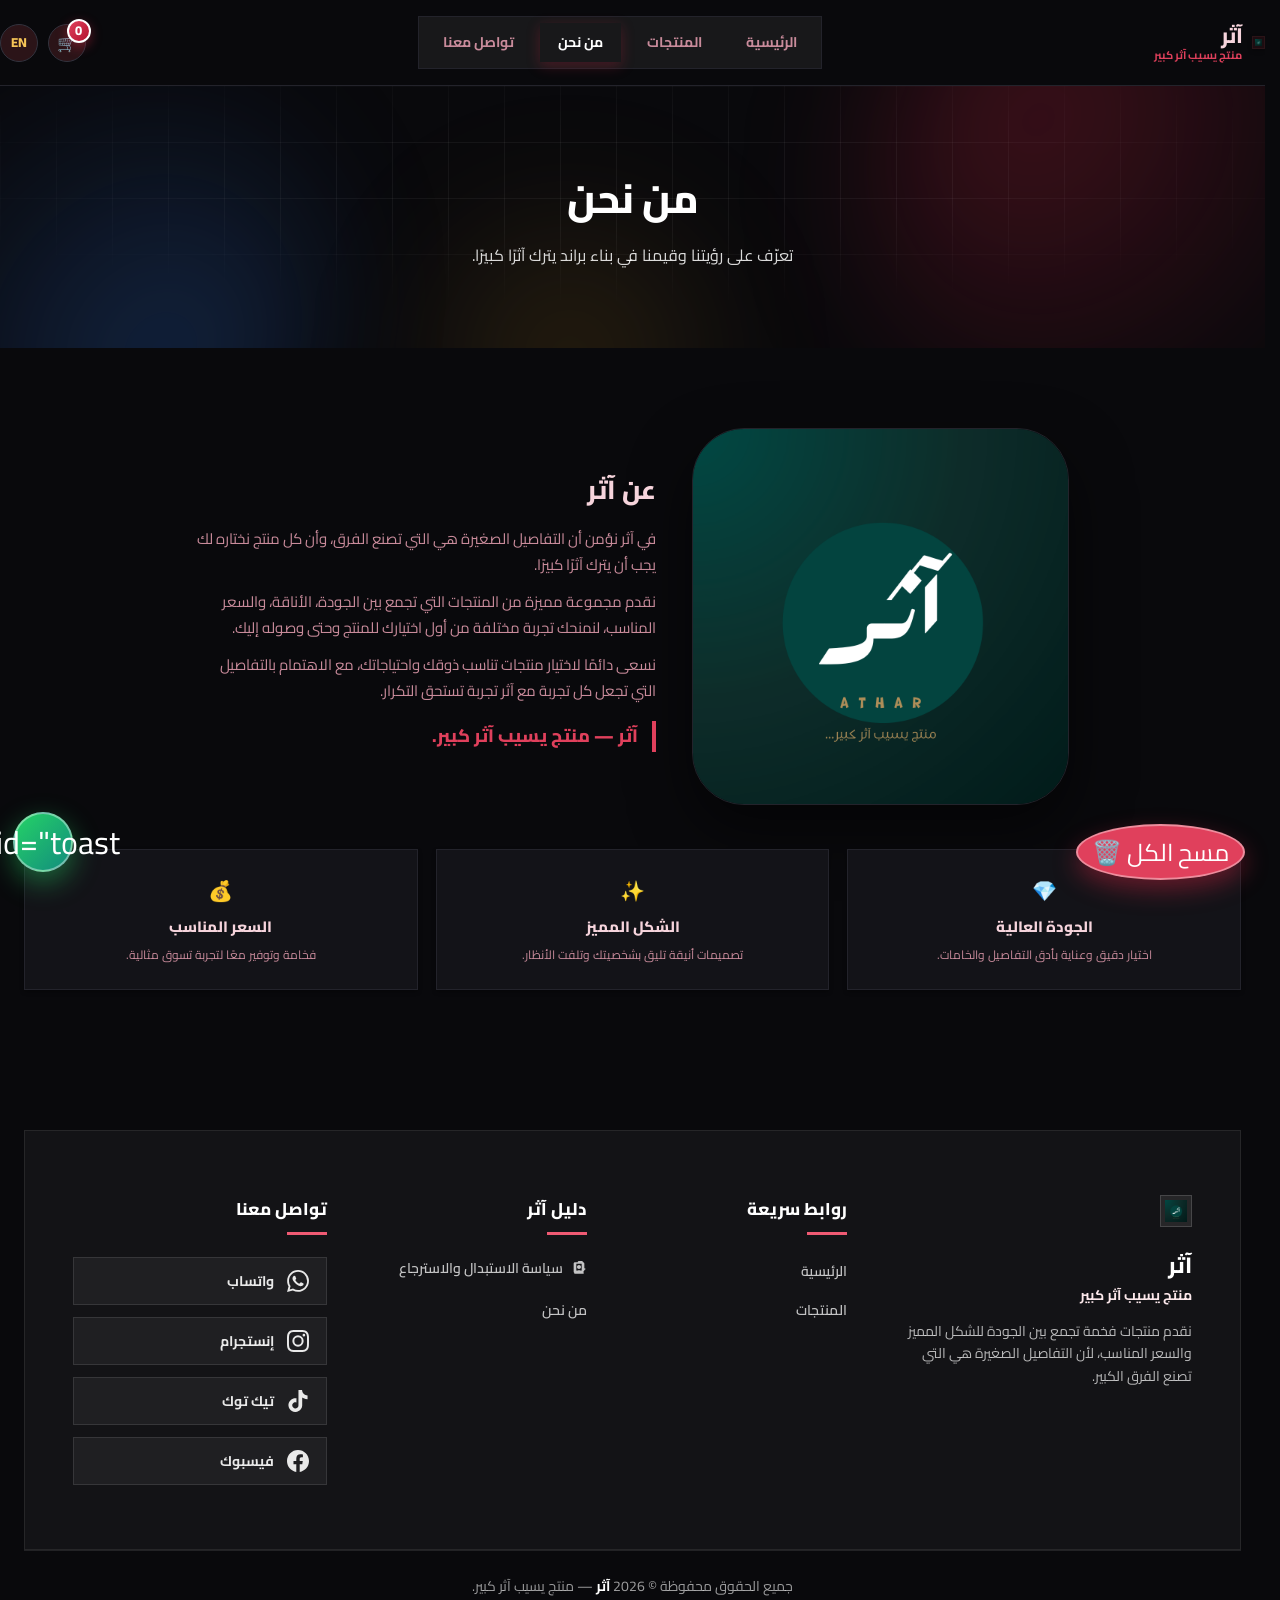
==== commit 9a0fc990: "Move clear cart button to fixed position like WhatsApp Fab" ====
--- a/about.html
+++ b/about.html
@@ -9,7 +9,7 @@
   <link rel="preconnect" href="https://fonts.googleapis.com">
   <link rel="preconnect" href="https://fonts.gstatic.com" crossorigin>
   <link href="https://fonts.googleapis.com/css2?family=Cairo:wght@400;600;700;800&display=swap" rel="stylesheet">
-  <link rel="stylesheet" href="assets/css/style.css?v=20260912">
+  <link rel="stylesheet" href="assets/css/style.css?v=20260916">
   <link rel="stylesheet" href="assets/css/magic.css?v=20260830">
 </head>
 <body>
@@ -158,7 +158,6 @@
         <span data-i18n="cart.total">الإجمالي</span>
         <b id="cart-total">0</b>
       </div>
-      <button type="button" class="btn btn-clear" id="cart-clear" onclick="clearCart()" data-i18n="cart.clearAll">مسح الكل 🗑️</button>
       <a class="btn btn-whatsapp btn-lg" id="cart-wa" target="_blank" rel="noopener" href="https://wa.me/201040922823">
         <span data-i18n="cart.checkout">تأكيد الطلب عبر واتساب 💬</span>
       </a>
@@ -167,11 +166,12 @@
 
   <a class="fab" target="_blank" rel="noopener" href="https://wa.me/201040922823" aria-label="تواصل عبر واتساب">
     <svg viewBox="0 0 24 24" fill="currentColor" width="28" height="28" aria-hidden="true"><path d="M17.472 14.382c-.297-.149-1.758-.867-2.03-.967-.273-.099-.471-.148-.67.15-.197.297-.767.966-.94 1.164-.173.199-.347.223-.644.075-.297-.15-1.255-.463-2.39-1.475-.883-.788-1.48-1.761-1.653-2.059-.173-.297-.018-.458.13-.606.134-.133.297-.347.446-.52.149-.174.198-.298.298-.497.099-.198.05-.371-.025-.52-.075-.149-.669-1.612-.916-2.207-.242-.579-.487-.5-.669-.51-.173-.008-.371-.01-.57-.01-.198 0-.52.074-.792.372-.272.297-1.04 1.016-1.04 2.479 0 1.462 1.065 2.875 1.213 3.074.149.198 2.096 3.2 5.077 4.487.709.306 1.262.489 1.694.625.712.227 1.36.195 1.871.118.571-.085 1.758-.719 2.006-1.413.248-.694.248-1.289.173-1.413-.074-.124-.272-.198-.57-.347m-5.421 7.403h-.004a9.87 9.87 0 01-5.031-1.378l-.361-.214-3.741.982.998-3.648-.235-.374a9.86 9.86 0 01-1.51-5.26c.001-5.45 4.436-9.884 9.888-9.884 2.64 0 5.122 1.03 6.988 2.898a9.825 9.825 0 012.893 6.994c-.003 5.45-4.437 9.884-9.885 9.884m8.413-18.297A11.815 11.815 0 0012.05 0C5.495 0 .16 5.335.157 11.892c0 2.096.547 4.142 1.588 5.945L.057 24l6.305-1.654a11.882 11.882 0 005.683 1.448h.005c6.554 0 11.89-5.335 11.893-11.893a11.821 11.821 0 00-3.48-8.413z"/></svg>
-  </a>
-  <div class="toast" id="toast"></div>
+  <button type="button" class="btn-clear-fixed fab-clear" id="cart-clear" onclick="clearCart()" data-i18n="cart.clearAll" title="مسح الكل">🗑️</button>
+
+       id="toast"></div>
 
   <script src="assets/js/i18n.js"></script>
   <script src="assets/js/data.js"></script>
-  <script src="assets/js/main.js?v=20260912"></script>
+  <script src="assets/js/main.js?v=20260916"></script>
 </body>
 </html>
--- a/assets/css/style.css
+++ b/assets/css/style.css
@@ -2188,6 +2188,38 @@
   box-shadow: 0 14px 36px rgba(37, 211, 102, 0.6);
 }
 
+/* Fixed "Clear Cart" button (bottom-right corner, like the WhatsApp FAB) */
+.fab-clear {
+  position: fixed;
+  bottom: 28px;
+  right: 28px;
+  left: auto;
+  z-index: 2001;
+  width: 56px;
+  height: 56px;
+  border-radius: 50%;
+  background: var(--red-600);
+  color: #ffffff;
+  display: flex;
+  align-items: center;
+  justify-content: center;
+  font-size: 24px;
+  box-shadow: 0 10px 24px rgba(200, 35, 64, 0.45);
+  transition: all var(--transition-normal);
+  border: 2px solid rgba(255, 255, 255, 0.4);
+  cursor: pointer;
+}
+
+.fab-clear:hover {
+  transform: scale(1.12);
+  box-shadow: 0 14px 32px rgba(200, 35, 64, 0.6);
+}
+
+.fab-clear:active {
+  transform: scale(0.95) !important;
+  box-shadow: 0 10px 18px rgba(200, 35, 64, 0.5);
+}
+
 /* ============ زر سلة التسويق في الهيدر ============ */
 .cart-toggle {
   position: relative;
@@ -2517,6 +2549,16 @@
   box-shadow: none;
 }
 
+/* Fixed clear-cart button (mobile + desktop), positioned like the WhatsApp FAB */
+#cart-clear {
+  position: fixed !important;
+  bottom: calc(20px + env(safe-area-inset-bottom, 0px));
+  right: calc(20px + env(safe-area-inset-right, 0px));
+  width: auto !important;
+  padding: 10px 14px;
+  z-index: 2210;
+}
+
 .btn-clear:hover {
   background: var(--red-50);
   color: var(--red-700);
@@ -2988,7 +3030,7 @@
   }
 
   .cart-head h3 {
-    font-size: 17px;
+    font-size: 23px;
   }
 
   .cart-items {
@@ -3007,11 +3049,11 @@
   }
 
   .cart-item h5 {
-    font-size: 14px;
+    font-size: 20px;
   }
 
   .cart-item .ci-price {
-    font-size: 14px;
+    font-size: 20px;
   }
 
   .cart-item .ci-qty button {
@@ -3026,19 +3068,19 @@
   }
 
   .cart-total-row span {
-    font-size: 14px;
+    font-size: 20px;
   }
 
   .cart-total-row b {
+    font-size: 25px;
+  }
+
+  .btn-whatsapp {
     font-size: 18px;
   }
 
-  .btn-whatsapp {
-    font-size: 14px;
-  }
-
   .btn-clear {
-    font-size: 13px;
+    font-size: 16px;
     margin-bottom: 8px;
   }
 
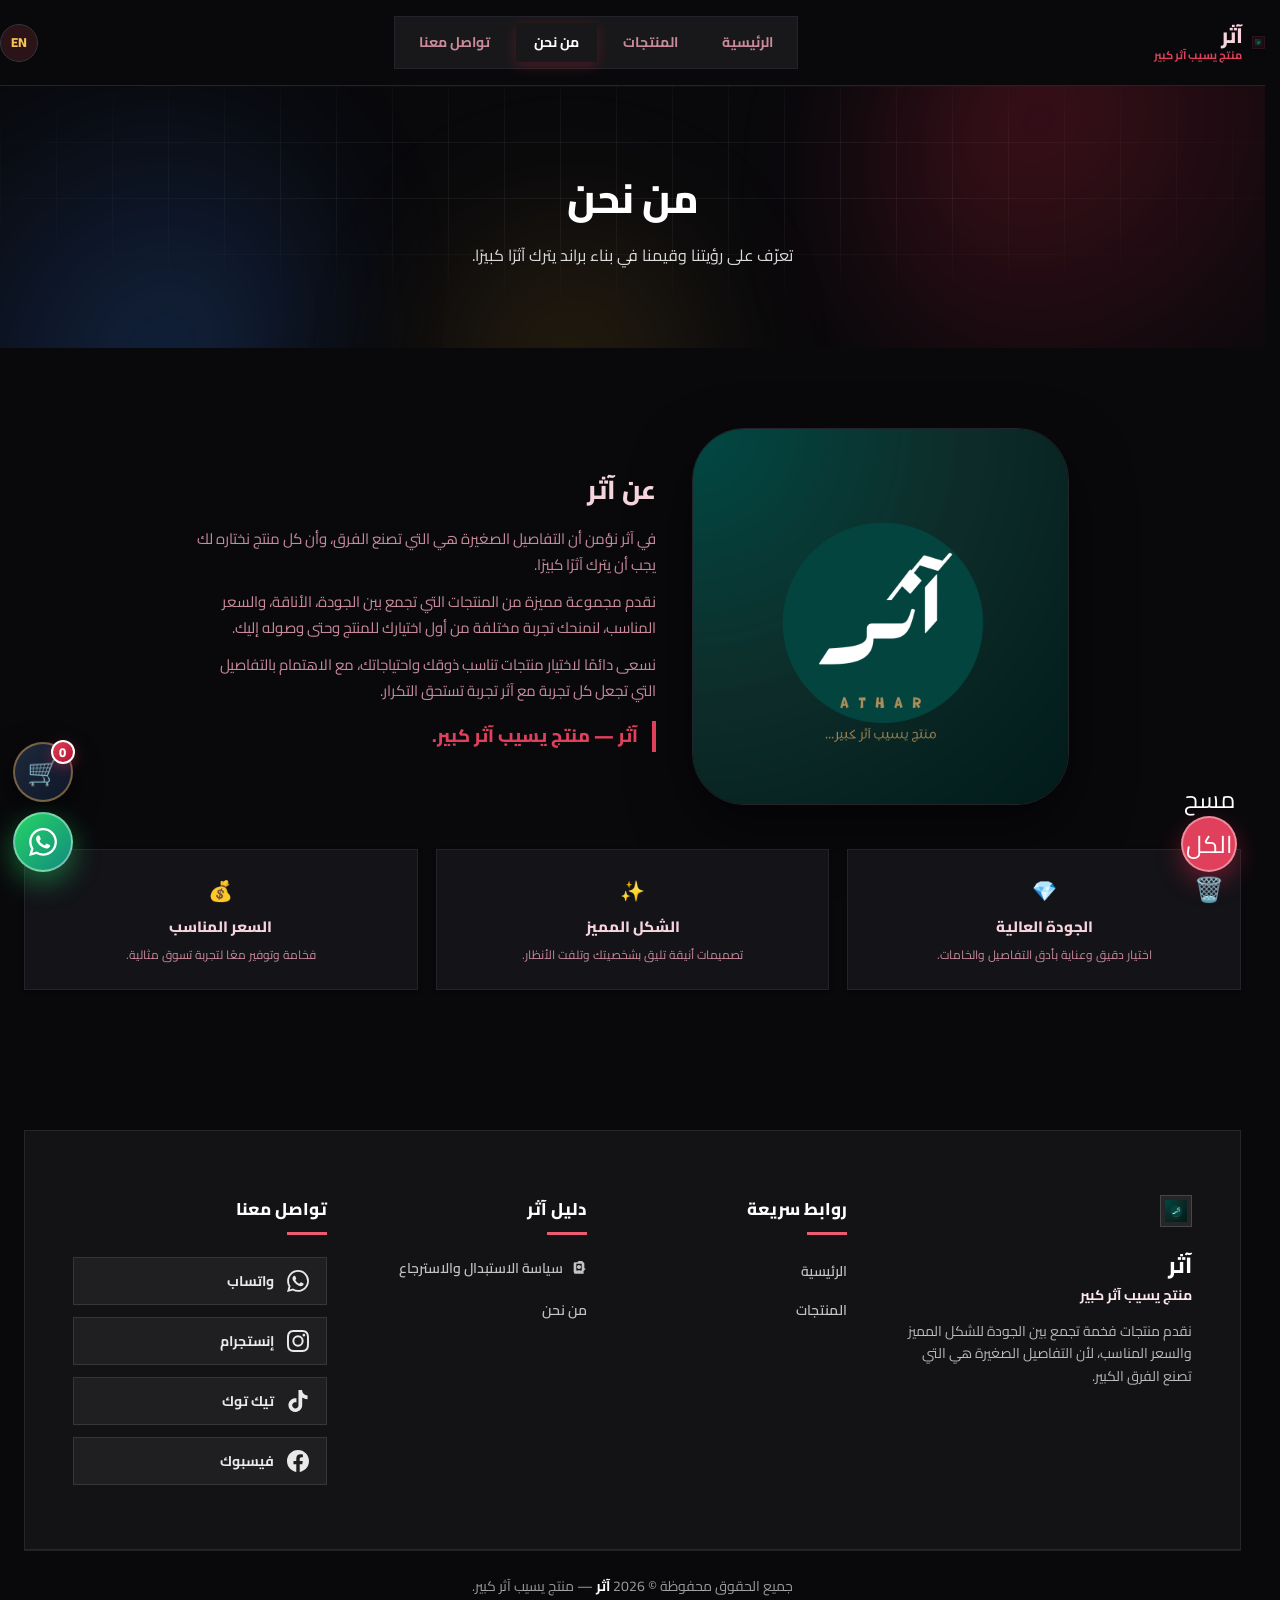
==== commit be23b474: "Move cart-toggle FAB above WhatsApp: fixed position, same size as Fab, removed from header" ====
--- a/about.html
+++ b/about.html
@@ -30,15 +30,12 @@
         <a href="about.html" class="active">من نحن</a>
         <a href="contact.html" data-i18n="nav.contact">تواصل معنا</a>
       </nav>
-      <div class="nav-cta">
-        <button class="cart-toggle" id="cart-toggle" aria-label="سلة التسويق" title="سلة التسويق">
-          🛒<span class="cart-count" id="cart-count">0</span>
-        </button>
-        <button class="lang-toggle" id="lang-toggle" aria-label="تغيير اللغة" title="English">EN</button>
-        <button class="theme-toggle" id="theme-toggle" aria-label="الوضع الليلي/النهاري" title="الوضع الليلي">
-          <span class="logo-dark">🌙</span><span class="logo-light">☀️</span>
-        </button>
-      </div>
+<div class="nav-cta">
+          <button class="lang-toggle" id="lang-toggle" aria-label="تغيير اللغة" title="English">EN</button>
+          <button class="theme-toggle" id="theme-toggle" aria-label="الوضع الليلي/النهاري" title="الوضع الليلي">
+            <span class="logo-dark">🌙</span><span class="logo-light">☀️</span>
+          </button>
+        </div>
       <button class="menu-toggle" id="menu-toggle" aria-label="فتح القائمة" aria-expanded="false">
         <span></span><span></span><span></span>
       </button>
@@ -162,16 +159,22 @@
         <span data-i18n="cart.checkout">تأكيد الطلب عبر واتساب 💬</span>
       </a>
     </div>
-  </aside>
+</aside>
+
+  <button class="cart-toggle" id="cart-toggle" aria-label="سلة التسوق" title="سلة التسوق">
+    🛒<span class="cart-count" id="cart-count">0</span>
+  </button>
 
   <a class="fab" target="_blank" rel="noopener" href="https://wa.me/201040922823" aria-label="تواصل عبر واتساب">
     <svg viewBox="0 0 24 24" fill="currentColor" width="28" height="28" aria-hidden="true"><path d="M17.472 14.382c-.297-.149-1.758-.867-2.03-.967-.273-.099-.471-.148-.67.15-.197.297-.767.966-.94 1.164-.173.199-.347.223-.644.075-.297-.15-1.255-.463-2.39-1.475-.883-.788-1.48-1.761-1.653-2.059-.173-.297-.018-.458.13-.606.134-.133.297-.347.446-.52.149-.174.198-.298.298-.497.099-.198.05-.371-.025-.52-.075-.149-.669-1.612-.916-2.207-.242-.579-.487-.5-.669-.51-.173-.008-.371-.01-.57-.01-.198 0-.52.074-.792.372-.272.297-1.04 1.016-1.04 2.479 0 1.462 1.065 2.875 1.213 3.074.149.198 2.096 3.2 5.077 4.487.709.306 1.262.489 1.694.625.712.227 1.36.195 1.871.118.571-.085 1.758-.719 2.006-1.413.248-.694.248-1.289.173-1.413-.074-.124-.272-.198-.57-.347m-5.421 7.403h-.004a9.87 9.87 0 01-5.031-1.378l-.361-.214-3.741.982.998-3.648-.235-.374a9.86 9.86 0 01-1.51-5.26c.001-5.45 4.436-9.884 9.888-9.884 2.64 0 5.122 1.03 6.988 2.898a9.825 9.825 0 012.893 6.994c-.003 5.45-4.437 9.884-9.885 9.884m8.413-18.297A11.815 11.815 0 0012.05 0C5.495 0 .16 5.335.157 11.892c0 2.096.547 4.142 1.588 5.945L.057 24l6.305-1.654a11.882 11.882 0 005.683 1.448h.005c6.554 0 11.89-5.335 11.893-11.893a11.821 11.821 0 00-3.48-8.413z"/></svg>
-  <button type="button" class="btn-clear-fixed fab-clear" id="cart-clear" onclick="clearCart()" data-i18n="cart.clearAll" title="مسح الكل">🗑️</button>
-
-       id="toast"></div>
+  </a>
+  <button type="button" class="fab-clear" id="cart-clear" onclick="clearCart()" data-i18n="cart.clearAll" title="مسح الكل">🗑️</button>
+  <div class="toast" id="toast"></div>
 
   <script src="assets/js/i18n.js"></script>
   <script src="assets/js/data.js"></script>
   <script src="assets/js/main.js?v=20260916"></script>
 </body>
 </html>
+
+
--- a/assets/css/style.css
+++ b/assets/css/style.css
@@ -2220,33 +2220,42 @@
   box-shadow: 0 10px 18px rgba(200, 35, 64, 0.5);
 }
 
-/* ============ زر سلة التسويق في الهيدر ============ */
+/* ============ زر سلة التسوق الثابت (فوق زر الواتساب) ============ */
 .cart-toggle {
-  position: relative;
-  flex-shrink: 0;
-  width: 38px;
-  height: 38px;
+  position: fixed;
+  bottom: 98px;
+  left: 28px;
+  z-index: 2000;
+  width: 60px;
+  height: 60px;
   border-radius: 50%;
-  background: var(--blue-50);
-  color: var(--blue-700);
-  border: 1px solid var(--blue-100);
-  display: inline-flex;
+  background: linear-gradient(135deg, #1e293b, #0f172a);
+  color: #ffffff;
+  border: 2px solid rgba(255, 255, 255, 0.4);
+  display: flex;
   align-items: center;
   justify-content: center;
-  font-size: 16px;
+  font-size: 26px;
   line-height: 1;
-  transition: all var(--transition-fast);
+  box-shadow: 0 10px 28px rgba(15, 23, 42, 0.45);
+  transition: all var(--transition-normal);
+  cursor: pointer;
 }
 
 .cart-toggle:hover {
-  background: var(--blue-100);
-  transform: translateY(-2px);
+  transform: scale(1.12);
+  box-shadow: 0 14px 36px rgba(15, 23, 42, 0.6);
+  background: linear-gradient(135deg, #334155, #1e293b);
+}
+
+.cart-toggle:active {
+  transform: scale(0.95);
 }
 
 .cart-toggle .cart-count {
   position: absolute;
-  top: -6px;
-  right: -6px;
+  top: -4px;
+  right: -4px;
   min-width: 24px;
   height: 24px;
   padding: 0 6px;
@@ -2265,9 +2274,10 @@
 }
 
 [data-theme="dark"] .cart-toggle {
-  background: var(--blue-100);
-  color: var(--gold-400);
-  border-color: var(--border-hover);
+  background: linear-gradient(135deg, #1e293b, #0f172a);
+  color: #ffffff;
+  border: 2px solid rgba(212, 163, 89, 0.5);
+  box-shadow: 0 10px 28px rgba(0, 0, 0, 0.6);
 }
 
 /* ============ سلة التسويق (Drawer) ============ */
@@ -2559,6 +2569,18 @@
   z-index: 2210;
 }
 
+/* Override for FAB-style clear button */
+#cart-clear.fab-clear {
+  position: fixed !important;
+  bottom: 28px !important;
+  right: 28px !important;
+  left: auto !important;
+  width: 56px !important;
+  height: 56px !important;
+  padding: 0 !important;
+  z-index: 2210 !important;
+}
+
 .btn-clear:hover {
   background: var(--red-50);
   color: var(--red-700);
@@ -3008,10 +3030,18 @@
 
   /* دعم مناطق الأمان للهواتف ذات النوتش (Home Indicator) */
   .fab {
-    width: 104px;
-    height: 104px;
-    font-size: 52px;
+    width: 60px;
+    height: 60px;
+    font-size: 30px;
     bottom: calc(20px + env(safe-area-inset-bottom, 0px));
+    left: calc(20px + env(safe-area-inset-left, 0px));
+  }
+
+  .cart-toggle {
+    width: 60px;
+    height: 60px;
+    font-size: 26px;
+    bottom: calc(88px + env(safe-area-inset-bottom, 0px));
     left: calc(20px + env(safe-area-inset-left, 0px));
   }
 
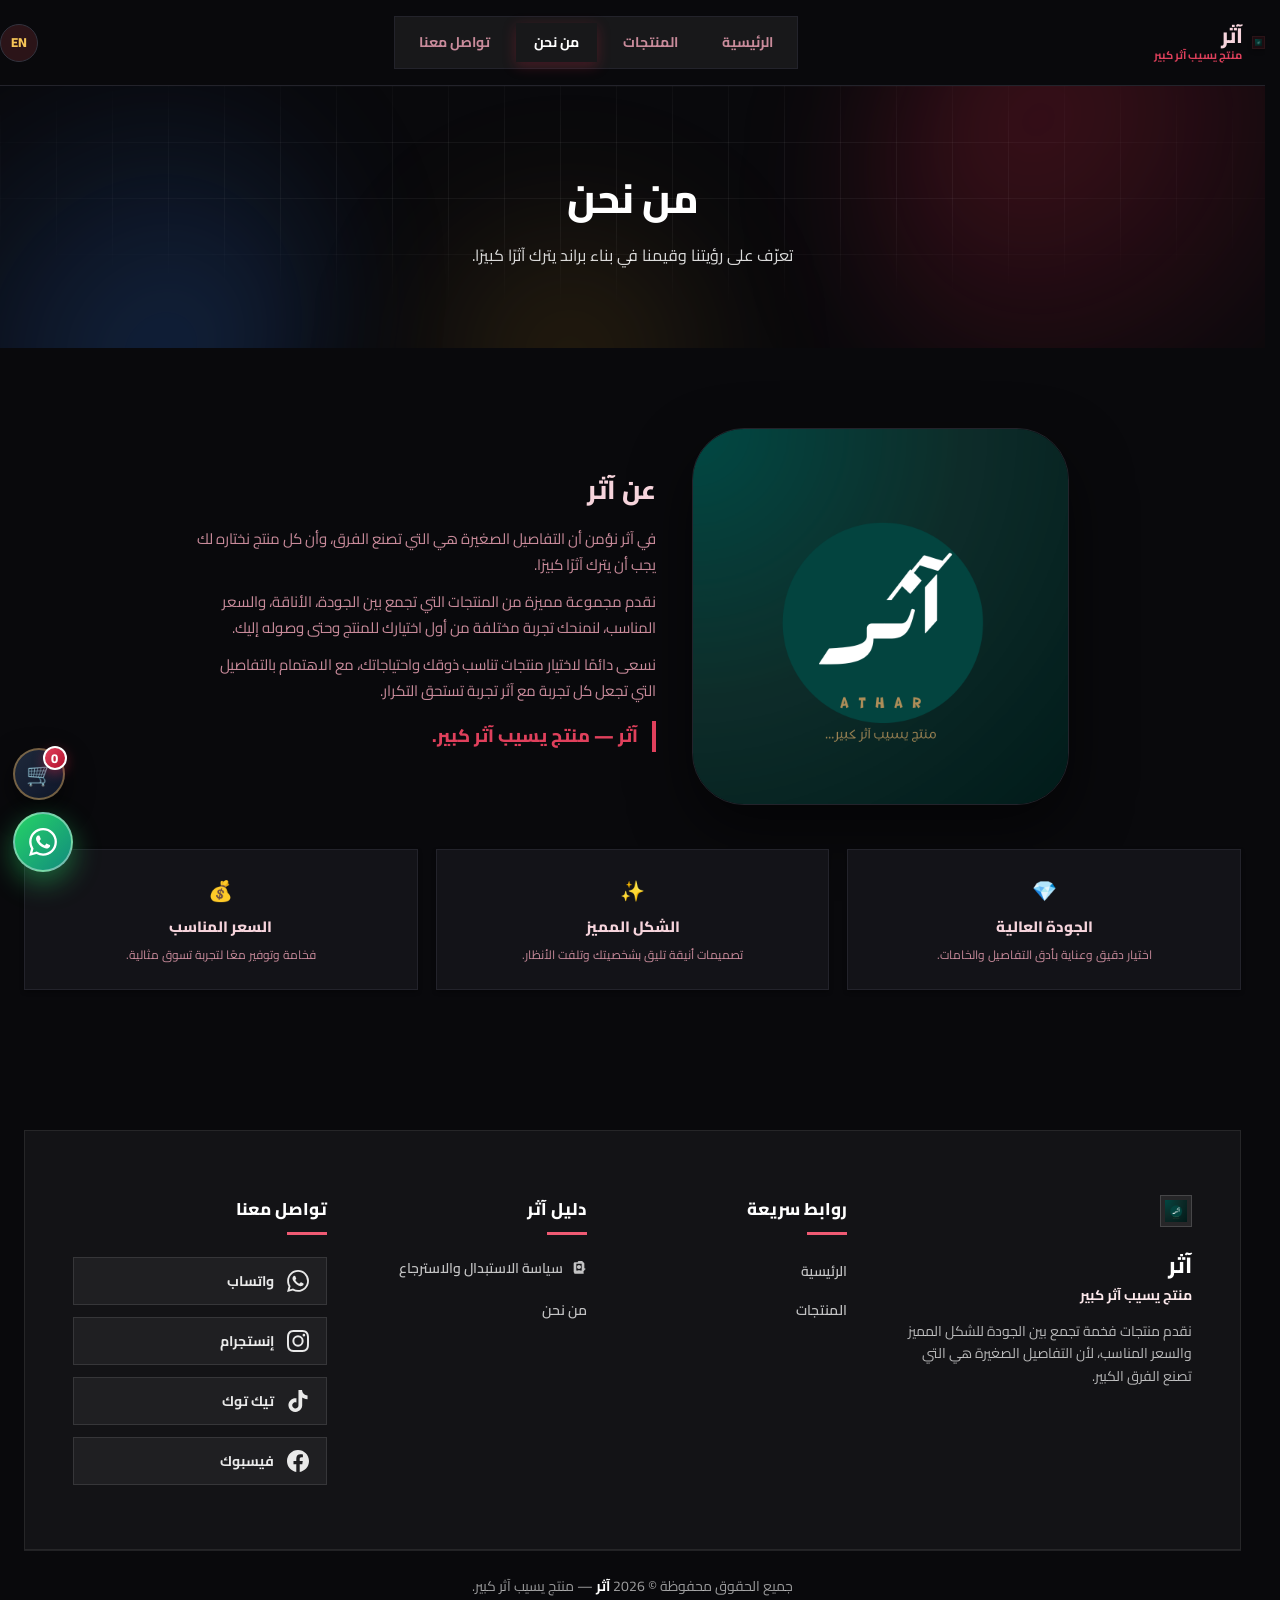
==== commit 81521fbe: "Relocate cart FAB above WhatsApp, add in-drawer clear button; enlarge mobile Fabs; reduce desktop ca" ====
--- a/about.html
+++ b/about.html
@@ -155,6 +155,7 @@
         <span data-i18n="cart.total">الإجمالي</span>
         <b id="cart-total">0</b>
       </div>
+      <button type="button" class="btn-clear-cart" id="cart-clear" onclick="clearCart()" data-i18n="cart.clearAll" title="مسح الكل">🗑️ مسح السلة</button>
       <a class="btn btn-whatsapp btn-lg" id="cart-wa" target="_blank" rel="noopener" href="https://wa.me/201040922823">
         <span data-i18n="cart.checkout">تأكيد الطلب عبر واتساب 💬</span>
       </a>
@@ -168,7 +169,6 @@
   <a class="fab" target="_blank" rel="noopener" href="https://wa.me/201040922823" aria-label="تواصل عبر واتساب">
     <svg viewBox="0 0 24 24" fill="currentColor" width="28" height="28" aria-hidden="true"><path d="M17.472 14.382c-.297-.149-1.758-.867-2.03-.967-.273-.099-.471-.148-.67.15-.197.297-.767.966-.94 1.164-.173.199-.347.223-.644.075-.297-.15-1.255-.463-2.39-1.475-.883-.788-1.48-1.761-1.653-2.059-.173-.297-.018-.458.13-.606.134-.133.297-.347.446-.52.149-.174.198-.298.298-.497.099-.198.05-.371-.025-.52-.075-.149-.669-1.612-.916-2.207-.242-.579-.487-.5-.669-.51-.173-.008-.371-.01-.57-.01-.198 0-.52.074-.792.372-.272.297-1.04 1.016-1.04 2.479 0 1.462 1.065 2.875 1.213 3.074.149.198 2.096 3.2 5.077 4.487.709.306 1.262.489 1.694.625.712.227 1.36.195 1.871.118.571-.085 1.758-.719 2.006-1.413.248-.694.248-1.289.173-1.413-.074-.124-.272-.198-.57-.347m-5.421 7.403h-.004a9.87 9.87 0 01-5.031-1.378l-.361-.214-3.741.982.998-3.648-.235-.374a9.86 9.86 0 01-1.51-5.26c.001-5.45 4.436-9.884 9.888-9.884 2.64 0 5.122 1.03 6.988 2.898a9.825 9.825 0 012.893 6.994c-.003 5.45-4.437 9.884-9.885 9.884m8.413-18.297A11.815 11.815 0 0012.05 0C5.495 0 .16 5.335.157 11.892c0 2.096.547 4.142 1.588 5.945L.057 24l6.305-1.654a11.882 11.882 0 005.683 1.448h.005c6.554 0 11.89-5.335 11.893-11.893a11.821 11.821 0 00-3.48-8.413z"/></svg>
   </a>
-  <button type="button" class="fab-clear" id="cart-clear" onclick="clearCart()" data-i18n="cart.clearAll" title="مسح الكل">🗑️</button>
   <div class="toast" id="toast"></div>
 
   <script src="assets/js/i18n.js"></script>
--- a/assets/css/style.css
+++ b/assets/css/style.css
@@ -2188,46 +2188,14 @@
   box-shadow: 0 14px 36px rgba(37, 211, 102, 0.6);
 }
 
-/* Fixed "Clear Cart" button (bottom-right corner, like the WhatsApp FAB) */
-.fab-clear {
-  position: fixed;
-  bottom: 28px;
-  right: 28px;
-  left: auto;
-  z-index: 2001;
-  width: 56px;
-  height: 56px;
-  border-radius: 50%;
-  background: var(--red-600);
-  color: #ffffff;
-  display: flex;
-  align-items: center;
-  justify-content: center;
-  font-size: 24px;
-  box-shadow: 0 10px 24px rgba(200, 35, 64, 0.45);
-  transition: all var(--transition-normal);
-  border: 2px solid rgba(255, 255, 255, 0.4);
-  cursor: pointer;
-}
-
-.fab-clear:hover {
-  transform: scale(1.12);
-  box-shadow: 0 14px 32px rgba(200, 35, 64, 0.6);
-}
-
-.fab-clear:active {
-  transform: scale(0.95) !important;
-  box-shadow: 0 10px 18px rgba(200, 35, 64, 0.5);
-}
-
 /* ============ زر سلة التسوق الثابت (فوق زر الواتساب) ============ */
 .cart-toggle {
   position: fixed;
-  bottom: 98px;
+  bottom: 100px;
   left: 28px;
   z-index: 2000;
-  width: 60px;
-  height: 60px;
+  width: 52px;
+  height: 52px;
   border-radius: 50%;
   background: linear-gradient(135deg, #1e293b, #0f172a);
   color: #ffffff;
@@ -2235,7 +2203,7 @@
   display: flex;
   align-items: center;
   justify-content: center;
-  font-size: 26px;
+  font-size: 22px;
   line-height: 1;
   box-shadow: 0 10px 28px rgba(15, 23, 42, 0.45);
   transition: all var(--transition-normal);
@@ -2559,26 +2527,32 @@
   box-shadow: none;
 }
 
-/* Fixed clear-cart button (mobile + desktop), positioned like the WhatsApp FAB */
+/* Clear-cart button inside the drawer (mobile + desktop) */
 #cart-clear {
-  position: fixed !important;
-  bottom: calc(20px + env(safe-area-inset-bottom, 0px));
-  right: calc(20px + env(safe-area-inset-right, 0px));
-  width: auto !important;
+  width: 100%;
+  background: transparent;
+  border: 1.5px solid var(--red-500);
+  color: var(--red-600);
+  font-size: 14px;
+  font-weight: 700;
   padding: 10px 14px;
-  z-index: 2210;
-}
-
-/* Override for FAB-style clear button */
-#cart-clear.fab-clear {
-  position: fixed !important;
-  bottom: 28px !important;
-  right: 28px !important;
-  left: auto !important;
-  width: 56px !important;
-  height: 56px !important;
-  padding: 0 !important;
-  z-index: 2210 !important;
+  border-radius: 99px;
+  cursor: pointer;
+  display: flex;
+  align-items: center;
+  justify-content: center;
+  gap: 8px;
+  margin: 12px 0;
+  transition: all var(--transition-fast);
+}
+
+#cart-clear:hover {
+  background: var(--red-50);
+  color: var(--red-700);
+}
+
+#cart-clear:active {
+  transform: scale(0.97);
 }
 
 .btn-clear:hover {
@@ -3030,18 +3004,18 @@
 
   /* دعم مناطق الأمان للهواتف ذات النوتش (Home Indicator) */
   .fab {
-    width: 60px;
-    height: 60px;
-    font-size: 30px;
+    width: 72px;
+    height: 72px;
+    font-size: 36px;
     bottom: calc(20px + env(safe-area-inset-bottom, 0px));
     left: calc(20px + env(safe-area-inset-left, 0px));
   }
 
   .cart-toggle {
-    width: 60px;
-    height: 60px;
-    font-size: 26px;
-    bottom: calc(88px + env(safe-area-inset-bottom, 0px));
+    width: 64px;
+    height: 64px;
+    font-size: 30px;
+    bottom: calc(110px + env(safe-area-inset-bottom, 0px));
     left: calc(20px + env(safe-area-inset-left, 0px));
   }
 
@@ -3138,8 +3112,8 @@
     padding-top: calc(10px + env(safe-area-inset-top, 0px));
   }
 
-  .nav-cta .cart-toggle,
-  .nav-cta .lang-toggle {
+  .nav-cta .lang-toggle,
+  .nav-cta .theme-toggle {
     width: 56px;
     height: 56px;
     font-size: 24px;
@@ -3147,12 +3121,6 @@
 
   .nav-cta .lang-toggle {
     font-size: 19px;
-  }
-
-  .nav-cta .cart-count {
-    min-width: 24px;
-    height: 24px;
-    font-size: 13px;
   }
 
   .menu-toggle {
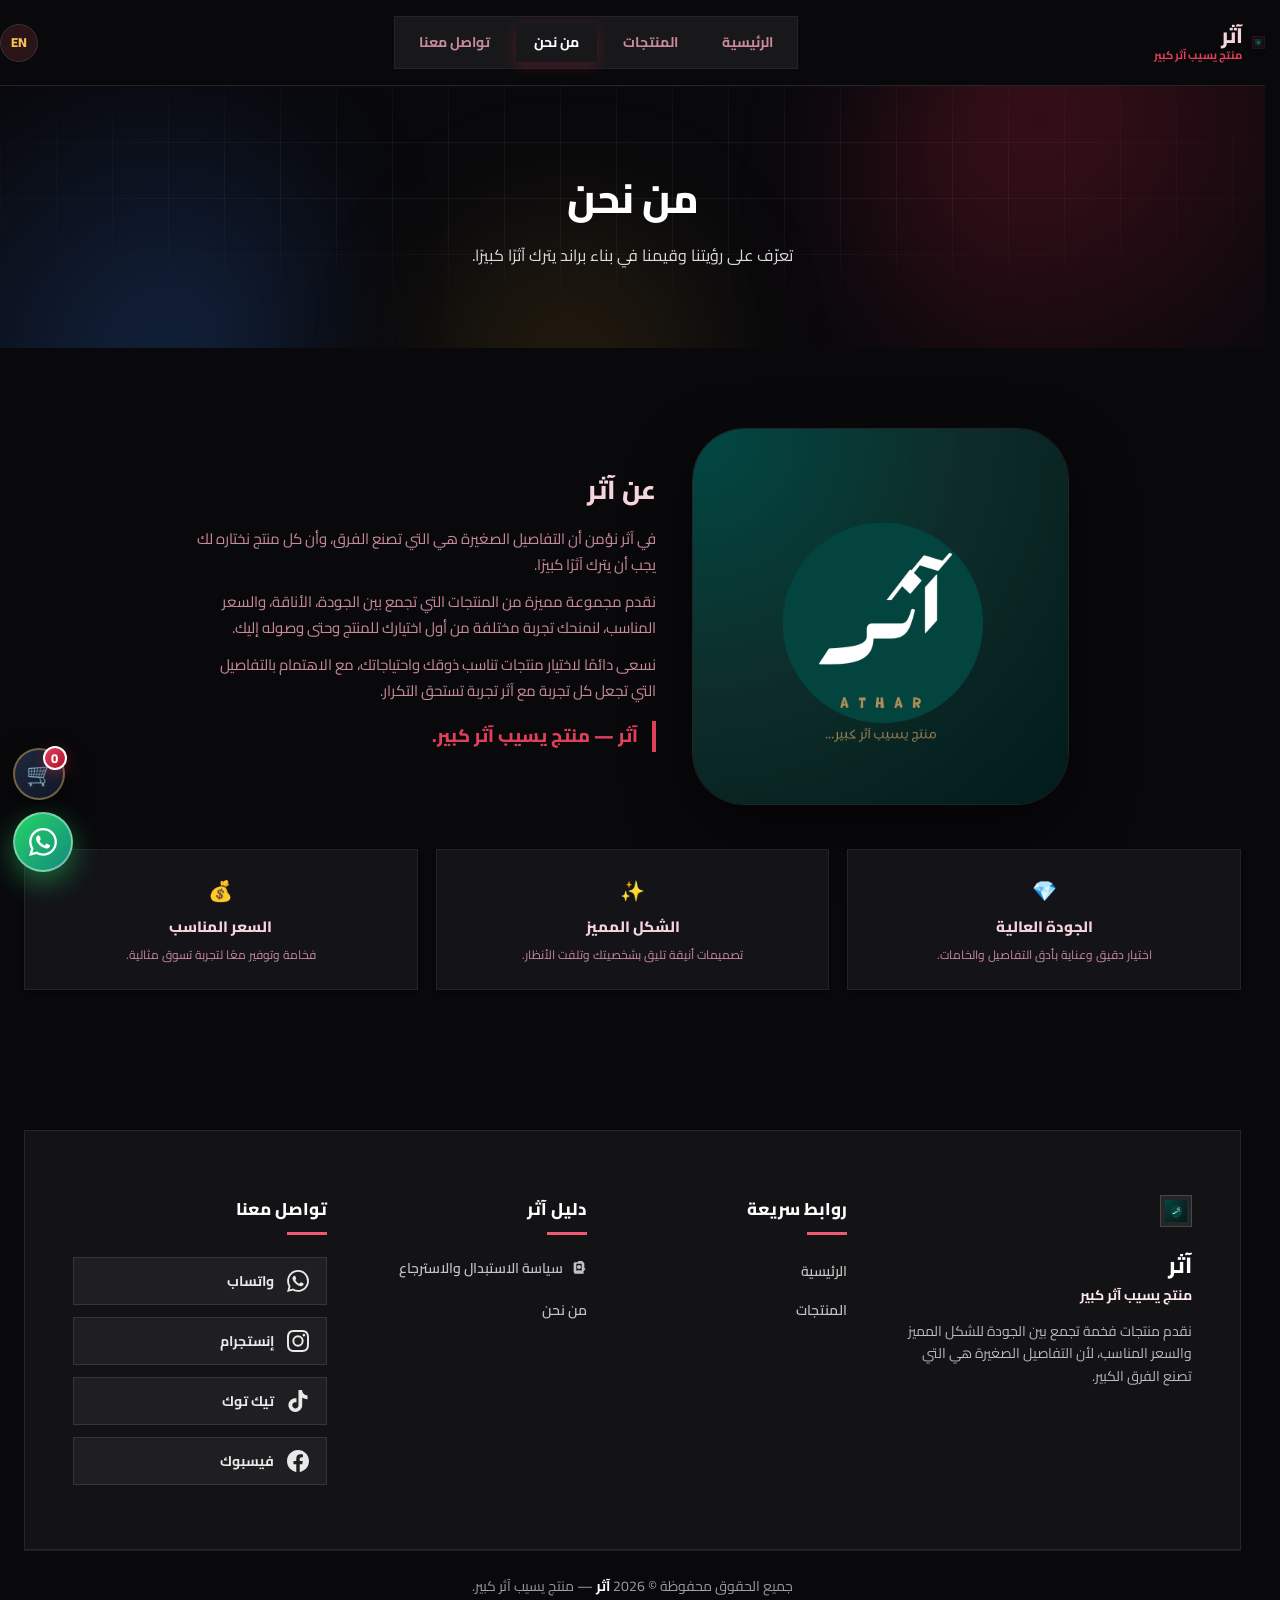
==== commit b6730eaa: "Update WhatsApp number across all pages to 201508126005" ====
--- a/about.html
+++ b/about.html
@@ -156,7 +156,7 @@
         <b id="cart-total">0</b>
       </div>
       <button type="button" class="btn-clear-cart" id="cart-clear" onclick="clearCart()" data-i18n="cart.clearAll" title="مسح الكل">🗑️ مسح السلة</button>
-      <a class="btn btn-whatsapp btn-lg" id="cart-wa" target="_blank" rel="noopener" href="https://wa.me/201040922823">
+      <a class="btn btn-whatsapp btn-lg" id="cart-wa" target="_blank" rel="noopener" href="https://wa.me/201508126005">
         <span data-i18n="cart.checkout">تأكيد الطلب عبر واتساب 💬</span>
       </a>
     </div>
@@ -166,7 +166,7 @@
     🛒<span class="cart-count" id="cart-count">0</span>
   </button>
 
-  <a class="fab" target="_blank" rel="noopener" href="https://wa.me/201040922823" aria-label="تواصل عبر واتساب">
+  <a class="fab" target="_blank" rel="noopener" href="https://wa.me/201508126005" aria-label="تواصل عبر واتساب">
     <svg viewBox="0 0 24 24" fill="currentColor" width="28" height="28" aria-hidden="true"><path d="M17.472 14.382c-.297-.149-1.758-.867-2.03-.967-.273-.099-.471-.148-.67.15-.197.297-.767.966-.94 1.164-.173.199-.347.223-.644.075-.297-.15-1.255-.463-2.39-1.475-.883-.788-1.48-1.761-1.653-2.059-.173-.297-.018-.458.13-.606.134-.133.297-.347.446-.52.149-.174.198-.298.298-.497.099-.198.05-.371-.025-.52-.075-.149-.669-1.612-.916-2.207-.242-.579-.487-.5-.669-.51-.173-.008-.371-.01-.57-.01-.198 0-.52.074-.792.372-.272.297-1.04 1.016-1.04 2.479 0 1.462 1.065 2.875 1.213 3.074.149.198 2.096 3.2 5.077 4.487.709.306 1.262.489 1.694.625.712.227 1.36.195 1.871.118.571-.085 1.758-.719 2.006-1.413.248-.694.248-1.289.173-1.413-.074-.124-.272-.198-.57-.347m-5.421 7.403h-.004a9.87 9.87 0 01-5.031-1.378l-.361-.214-3.741.982.998-3.648-.235-.374a9.86 9.86 0 01-1.51-5.26c.001-5.45 4.436-9.884 9.888-9.884 2.64 0 5.122 1.03 6.988 2.898a9.825 9.825 0 012.893 6.994c-.003 5.45-4.437 9.884-9.885 9.884m8.413-18.297A11.815 11.815 0 0012.05 0C5.495 0 .16 5.335.157 11.892c0 2.096.547 4.142 1.588 5.945L.057 24l6.305-1.654a11.882 11.882 0 005.683 1.448h.005c6.554 0 11.89-5.335 11.893-11.893a11.821 11.821 0 00-3.48-8.413z"/></svg>
   </a>
   <div class="toast" id="toast"></div>
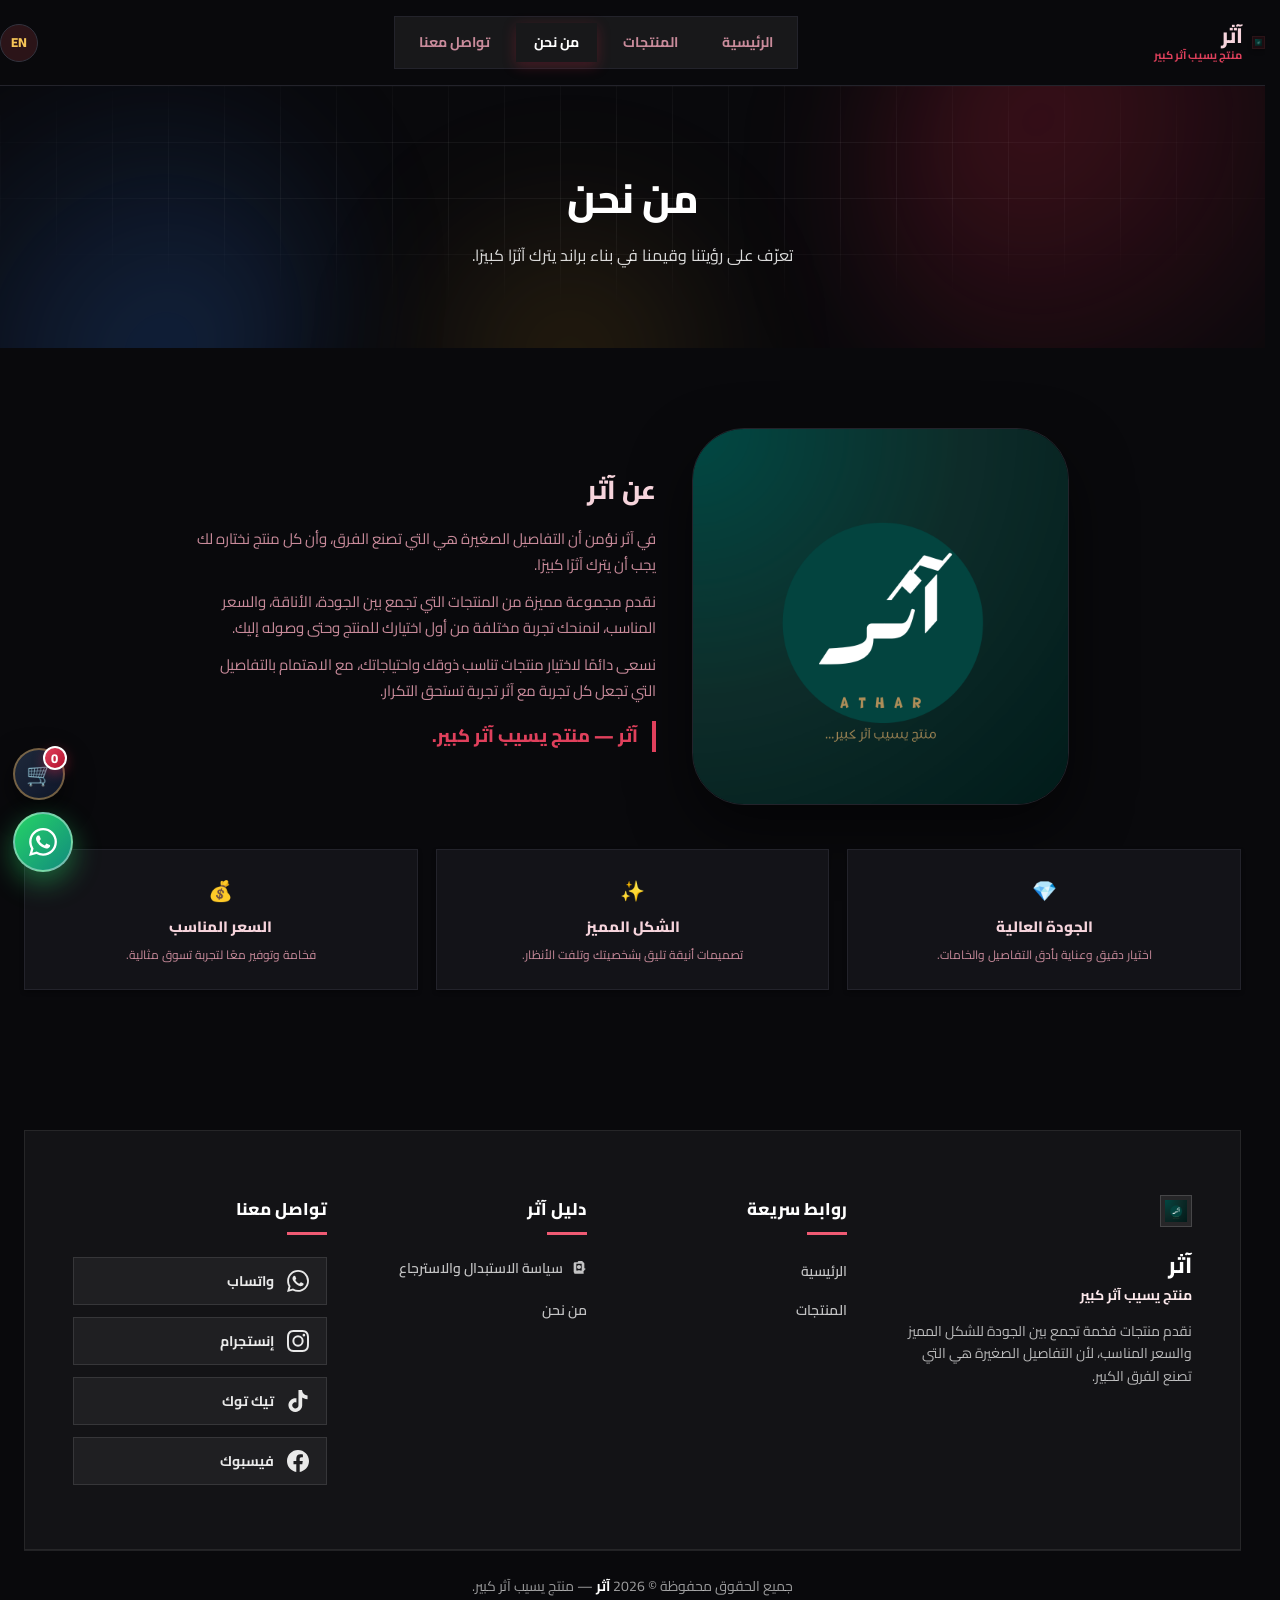
==== commit 99f2e67c: "Bump cache-busting version to v=20260917" ====
--- a/about.html
+++ b/about.html
@@ -9,7 +9,7 @@
   <link rel="preconnect" href="https://fonts.googleapis.com">
   <link rel="preconnect" href="https://fonts.gstatic.com" crossorigin>
   <link href="https://fonts.googleapis.com/css2?family=Cairo:wght@400;600;700;800&display=swap" rel="stylesheet">
-  <link rel="stylesheet" href="assets/css/style.css?v=20260916">
+  <link rel="stylesheet" href="assets/css/style.css?v=20260917">
   <link rel="stylesheet" href="assets/css/magic.css?v=20260830">
 </head>
 <body>
@@ -173,7 +173,7 @@
 
   <script src="assets/js/i18n.js"></script>
   <script src="assets/js/data.js"></script>
-  <script src="assets/js/main.js?v=20260916"></script>
+  <script src="assets/js/main.js?v=20260917"></script>
 </body>
 </html>
 
